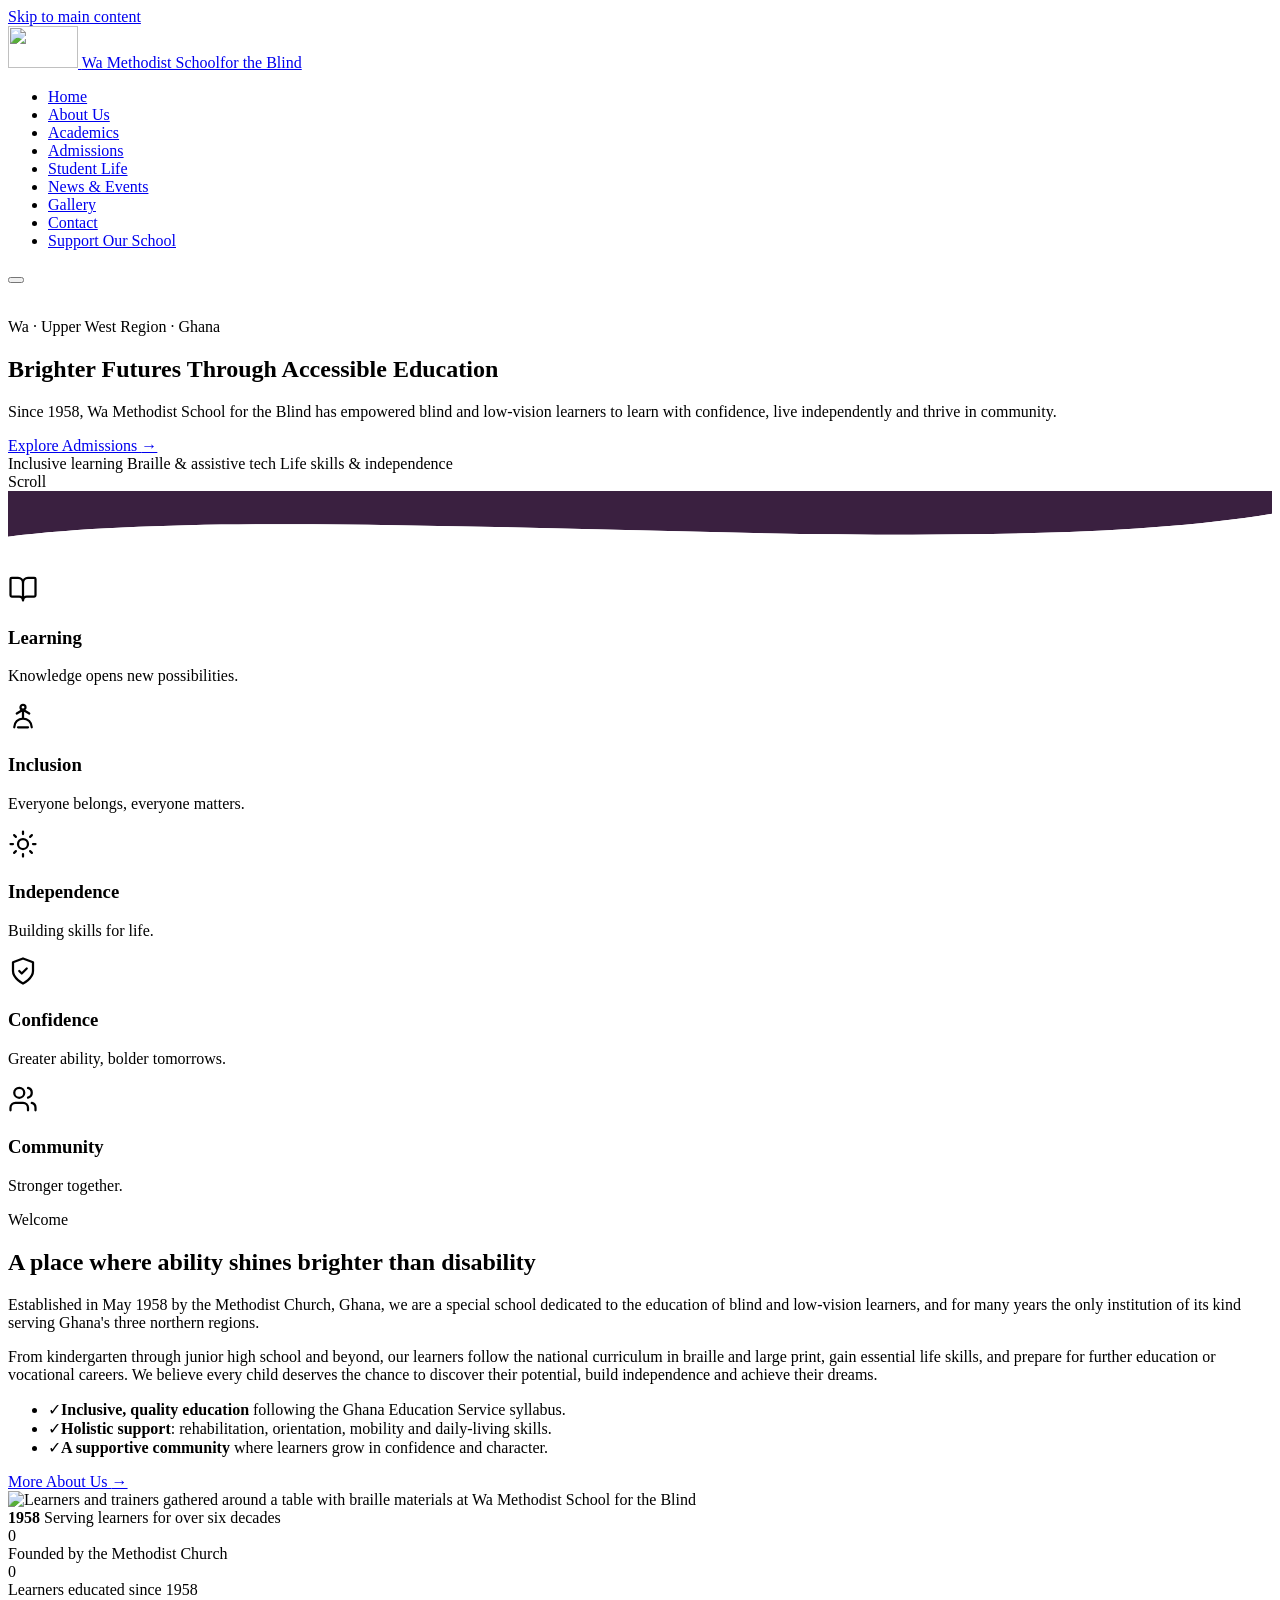
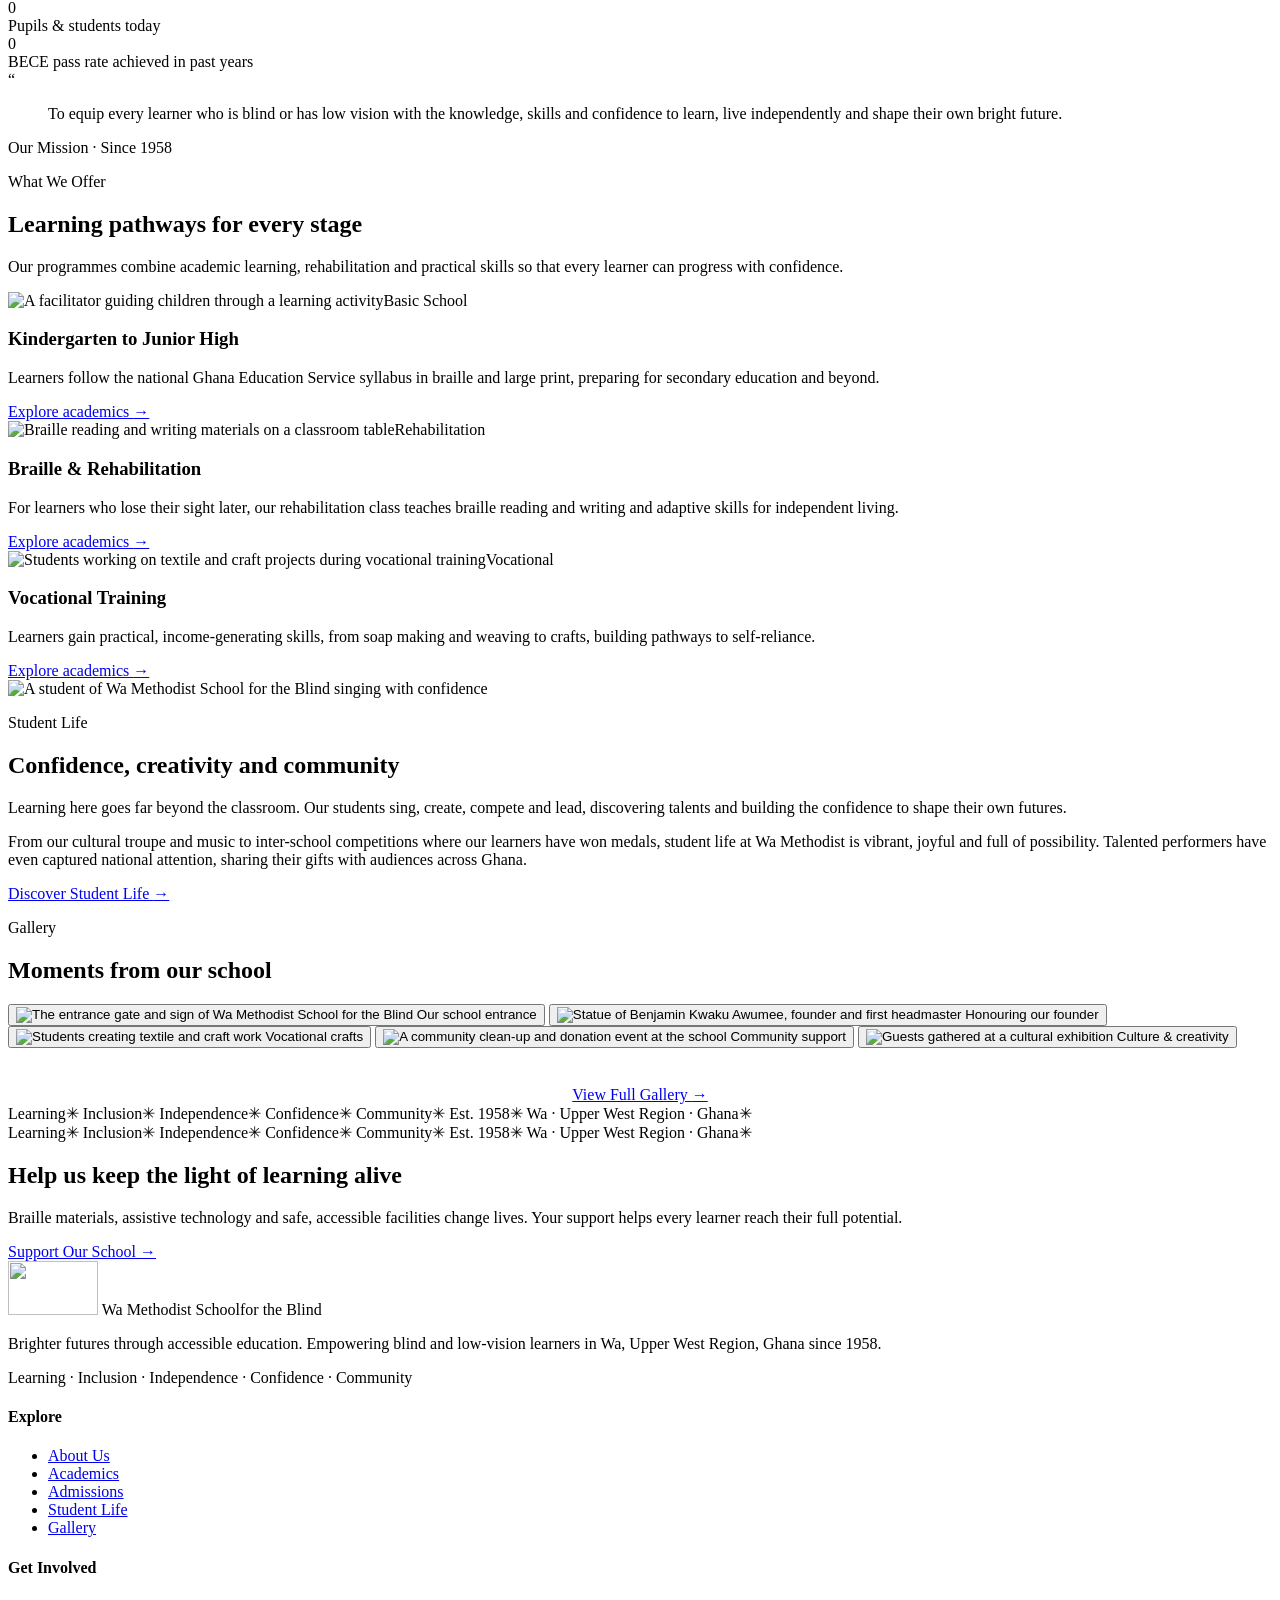
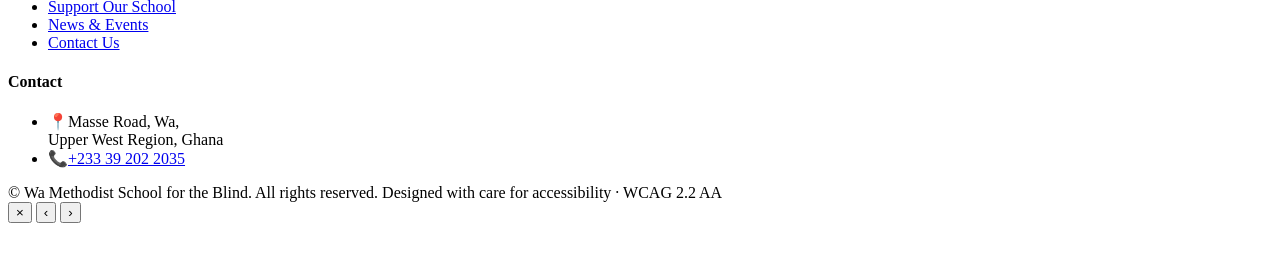
==== index.html @ cfde5143 "Add files via upload" ====
<!DOCTYPE html>
<html lang="en">
<head>
  <meta charset="UTF-8" />
  <meta name="viewport" content="width=device-width, initial-scale=1.0" />
  <title>Wa Methodist School for the Blind | Brighter Futures Through Accessible Education</title>
  <meta name="description" content="Wa Methodist School for the Blind, in Wa, Upper West Region, Ghana, has empowered blind and low-vision learners since 1958 through inclusive education, braille, life skills and vocational training." />
  <meta name="keywords" content="Wa Methodist School for the Blind, school for the blind Ghana, visually impaired education, Upper West Region, braille, inclusive education" />
  <link rel="canonical" href="https://www.wamethodistblind.example/" />
  <meta property="og:type" content="website" />
  <meta property="og:title" content="Wa Methodist School for the Blind" />
  <meta property="og:description" content="Brighter Futures Through Accessible Education: serving blind and low-vision learners in Ghana since 1958." />
  <meta property="og:image" content="assets/images/school-gate.jpg" />
  <link rel="icon" href="assets/favicon.png" type="image/png" />
  <link rel="preconnect" href="https://fonts.googleapis.com" />
  <link rel="preconnect" href="https://fonts.gstatic.com" crossorigin />
  <link href="https://fonts.googleapis.com/css2?family=Montserrat:wght@600;700;800&family=Source+Sans+3:wght@400;600;700&display=swap" rel="stylesheet" />
  <link rel="stylesheet" href="css/styles.css" />
  <script type="application/ld+json">
  {
    "@context":"https://schema.org",
    "@type":"School",
    "name":"Wa Methodist School for the Blind",
    "alternateName":"Wa Methodist School for the Visually Impaired",
    "foundingDate":"1958",
    "description":"A special school in Wa, Upper West Region, Ghana providing inclusive education, braille literacy, rehabilitation and vocational training for blind and low-vision learners.",
    "address":{"@type":"PostalAddress","streetAddress":"Masse Road","addressLocality":"Wa","addressRegion":"Upper West Region","addressCountry":"GH"},
    "telephone":"+233 39 202 2035"
  }
  </script>
</head>
<body>
  <a class="skip-link" href="#main">Skip to main content</a>

  <!-- ============ MENU (kept as-is) ============ -->
  <header class="site-header">
    <div class="container nav">
      <a class="brand" href="index.html" aria-label="Wa Methodist School for the Blind, home">
        <img src="assets/logo.png" alt="" width="70" height="42" />
        <span class="brand-name">Wa Methodist School<span>for the Blind</span></span>
      </a>
      <nav class="nav-menu" id="navMenu" aria-label="Primary">
        <ul class="nav-links">
          <li><a href="index.html">Home</a></li>
          <li><a href="about.html">About Us</a></li>
          <li><a href="academics.html">Academics</a></li>
          <li><a href="admissions.html">Admissions</a></li>
          <li><a href="student-life.html">Student Life</a></li>
          <li><a href="news.html">News &amp; Events</a></li>
          <li><a href="gallery.html">Gallery</a></li>
          <li><a href="contact.html">Contact</a></li>
          <li class="nav-cta"><a class="btn btn--primary" href="support.html">Support Our School</a></li>
        </ul>
      </nav>
      <button class="nav-toggle" aria-expanded="false" aria-controls="navMenu" aria-label="Toggle navigation menu">
        <span class="bar"></span><span class="bar"></span><span class="bar"></span>
      </button>
    </div>
  </header>

  <main id="main">
    <!-- ============ HERO ============ -->
    <section class="hero">
      <div class="hero-media" aria-hidden="true">
        <img src="assets/images/school-gate.jpg" alt="" />
      </div>
      <div class="deco" aria-hidden="true">
        <span class="blob blob--glow blob--float-slow" style="width:540px;height:540px;top:-130px;right:-90px"></span>
        <span class="blob blob--peach blob--drift" style="width:340px;height:340px;bottom:-60px;left:8%"></span>
        <span class="ring" style="width:300px;height:300px;top:20%;right:12%"></span>
        <span class="ring" style="width:150px;height:150px;bottom:22%;left:44%"></span>
      </div>
      <div class="container hero-inner">
        <p class="eyebrow hero-tag">Wa · Upper West Region · Ghana</p>
        <h1>Brighter Futures Through <span class="accent">Accessible Education</span></h1>
        <p class="lead">Since 1958, Wa Methodist School for the Blind has empowered blind and low-vision learners to learn with confidence, live independently and thrive in community.</p>
        <div class="hero-actions">
          <a class="btn btn--accent btn--lg" href="admissions.html">Explore Admissions <span class="arrow" aria-hidden="true">→</span></a>
          <a class="btn btn--ghost btn--lg" href="support.html" style="color:#fff;border-color:rgba(255,255,255,.7)">Support Our School</a>
        </div>
        <div class="hero-badges">
          <span class="hero-badge"><span class="dot" aria-hidden="true"></span> Inclusive learning</span>
          <span class="hero-badge"><span class="dot" aria-hidden="true"></span> Braille &amp; assistive tech</span>
          <span class="hero-badge"><span class="dot" aria-hidden="true"></span> Life skills &amp; independence</span>
        </div>
      </div>
      <div class="hero-scroll" aria-hidden="true"><span>Scroll</span><span class="line"></span></div>
    </section>

    <!-- Signature wave: dark hero into light content -->
    <div class="wave" aria-hidden="true">
      <svg viewBox="0 0 1440 90" preserveAspectRatio="none">
        <path d="M0,0 L1440,0 L1440,26 C1080,86 360,8 0,52 Z" fill="#3A2040"></path>
        <path d="M0,52 C360,8 1080,86 1440,26 L1440,90 L0,90 Z" fill="#FFFFFF"></path>
      </svg>
    </div>

    <!-- ============ VALUES ============ -->
    <section class="values section--tight" aria-label="Our values">
      <div class="container">
        <div class="values-grid">
          <div class="value reveal">
            <div class="ico" aria-hidden="true"><svg width="30" height="30" viewBox="0 0 24 24" fill="none" stroke="currentColor" stroke-width="1.8" stroke-linecap="round" stroke-linejoin="round"><path d="M12 7v14"/><path d="M3 18a1 1 0 0 1-1-1V4a1 1 0 0 1 1-1h5a4 4 0 0 1 4 4 4 4 0 0 1 4-4h5a1 1 0 0 1 1 1v13a1 1 0 0 1-1 1h-6a3 3 0 0 0-3 3 3 3 0 0 0-3-3z"/></svg></div>
            <h3>Learning</h3>
            <p>Knowledge opens new possibilities.</p>
          </div>
          <div class="value reveal" data-delay="1">
            <div class="ico alt" aria-hidden="true"><svg width="30" height="30" viewBox="0 0 24 24" fill="none" stroke="currentColor" stroke-width="1.8" stroke-linecap="round" stroke-linejoin="round"><circle cx="12" cy="5" r="2"/><path d="M8 21h8"/><path d="M12 7v6"/><path d="M7 10l5-3 5 3"/><path d="M5 21a7 7 0 0 1 14 0"/></svg></div>
            <h3>Inclusion</h3>
            <p>Everyone belongs, everyone matters.</p>
          </div>
          <div class="value reveal" data-delay="2">
            <div class="ico" aria-hidden="true"><svg width="30" height="30" viewBox="0 0 24 24" fill="none" stroke="currentColor" stroke-width="1.8" stroke-linecap="round" stroke-linejoin="round"><circle cx="12" cy="12" r="4"/><path d="M12 2v2M12 20v2M4.9 4.9l1.4 1.4M17.7 17.7l1.4 1.4M2 12h2M20 12h2M4.9 19.1l1.4-1.4M17.7 6.3l1.4-1.4"/></svg></div>
            <h3>Independence</h3>
            <p>Building skills for life.</p>
          </div>
          <div class="value reveal" data-delay="3">
            <div class="ico alt" aria-hidden="true"><svg width="30" height="30" viewBox="0 0 24 24" fill="none" stroke="currentColor" stroke-width="1.8" stroke-linecap="round" stroke-linejoin="round"><path d="M12 22s8-4 8-10V5l-8-3-8 3v7c0 6 8 10 8 10z"/><path d="m9 12 2 2 4-4"/></svg></div>
            <h3>Confidence</h3>
            <p>Greater ability, bolder tomorrows.</p>
          </div>
          <div class="value reveal" data-delay="4">
            <div class="ico" aria-hidden="true"><svg width="30" height="30" viewBox="0 0 24 24" fill="none" stroke="currentColor" stroke-width="1.8" stroke-linecap="round" stroke-linejoin="round"><path d="M16 21v-2a4 4 0 0 0-4-4H6a4 4 0 0 0-4 4v2"/><circle cx="9" cy="7" r="4"/><path d="M22 21v-2a4 4 0 0 0-3-3.87"/><path d="M16 3.13a4 4 0 0 1 0 7.75"/></svg></div>
            <h3>Community</h3>
            <p>Stronger together.</p>
          </div>
        </div>
      </div>
    </section>

    <!-- ============ WELCOME / ABOUT PREVIEW ============ -->
    <section class="section">
      <div class="deco" aria-hidden="true">
        <span class="blob blob--peach blob--float" style="width:380px;height:380px;top:-40px;left:-120px"></span>
      </div>
      <div class="container split">
        <div class="reveal">
          <p class="eyebrow">Welcome</p>
          <h2>A place where ability shines brighter than disability</h2>
          <p class="lead">Established in May 1958 by the Methodist Church, Ghana, we are a special school dedicated to the education of blind and low-vision learners, and for many years the only institution of its kind serving Ghana's three northern regions.</p>
          <p>From kindergarten through junior high school and beyond, our learners follow the national curriculum in braille and large print, gain essential life skills, and prepare for further education or vocational careers. We believe every child deserves the chance to discover their potential, build independence and achieve their dreams.</p>
          <ul class="checklist">
            <li><span class="ck" aria-hidden="true">✓</span><span><strong>Inclusive, quality education</strong> following the Ghana Education Service syllabus.</span></li>
            <li><span class="ck" aria-hidden="true">✓</span><span><strong>Holistic support</strong>: rehabilitation, orientation, mobility and daily-living skills.</span></li>
            <li><span class="ck" aria-hidden="true">✓</span><span><strong>A supportive community</strong> where learners grow in confidence and character.</span></li>
          </ul>
          <a class="btn btn--primary" href="about.html" style="margin-top:1.5rem">More About Us <span class="arrow" aria-hidden="true">→</span></a>
        </div>
        <div class="split-media reveal" data-delay="2">
          <img class="arch" src="assets/images/classroom-braille.jpg" alt="Learners and trainers gathered around a table with braille materials at Wa Methodist School for the Blind" loading="lazy" />
          <div class="badge-float">
            <strong>1958</strong>
            <span>Serving learners for over six decades</span>
          </div>
        </div>
      </div>
    </section>

    <!-- ============ STATS ============ -->
    <section class="stats section--tight" aria-label="Our impact in numbers">
      <div class="container stats-grid">
        <div class="stat reveal"><div class="num"><span data-count="1958">0</span></div><div class="lbl">Founded by the Methodist Church</div></div>
        <div class="stat reveal" data-delay="1"><div class="num"><span data-count="5000" data-suffix="+">0</span></div><div class="lbl">Learners educated since 1958</div></div>
        <div class="stat reveal" data-delay="2"><div class="num"><span data-count="250" data-suffix="+">0</span></div><div class="lbl">Pupils &amp; students today</div></div>
        <div class="stat reveal" data-delay="3"><div class="num"><span data-count="100" data-suffix="%">0</span></div><div class="lbl">BECE pass rate achieved in past years</div></div>
      </div>
    </section>

    <!-- ============ MISSION / PULL-QUOTE ============ -->
    <section class="quote-band section--tight">
      <div class="deco" aria-hidden="true">
        <span class="blob blob--peach blob--float-slow" style="width:320px;height:320px;top:-70px;left:-90px"></span>
        <span class="blob blob--berry" style="width:300px;height:300px;bottom:-90px;right:-70px"></span>
      </div>
      <div class="container quote-inner reveal">
        <span class="qmark" aria-hidden="true">&ldquo;</span>
        <blockquote>To equip every learner who is blind or has low vision with the knowledge, skills and confidence to learn, live <span class="hl">independently</span> and shape their own bright future.</blockquote>
        <p class="qattr">Our Mission · Since 1958</p>
      </div>
    </section>

    <!-- ============ PROGRAMS ============ -->
    <section class="section">
      <div class="container">
        <div class="section-head center reveal">
          <p class="eyebrow">What We Offer</p>
          <h2>Learning pathways for every stage</h2>
          <p class="lead">Our programmes combine academic learning, rehabilitation and practical skills so that every learner can progress with confidence.</p>
        </div>
        <div class="grid grid-3">
          <article class="card reveal">
            <div class="card-media"><img src="assets/images/learning-activity.jpg" alt="A facilitator guiding children through a learning activity" loading="lazy" /><span class="tag">Basic School</span></div>
            <div class="card-body">
              <h3>Kindergarten to Junior High</h3>
              <p>Learners follow the national Ghana Education Service syllabus in braille and large print, preparing for secondary education and beyond.</p>
              <a class="card-link" href="academics.html">Explore academics <span class="arrow" aria-hidden="true">→</span></a>
            </div>
          </article>
          <article class="card reveal" data-delay="1">
            <div class="card-media"><img src="assets/images/classroom-braille.jpg" alt="Braille reading and writing materials on a classroom table" loading="lazy" /><span class="tag">Rehabilitation</span></div>
            <div class="card-body">
              <h3>Braille &amp; Rehabilitation</h3>
              <p>For learners who lose their sight later, our rehabilitation class teaches braille reading and writing and adaptive skills for independent living.</p>
              <a class="card-link" href="academics.html">Explore academics <span class="arrow" aria-hidden="true">→</span></a>
            </div>
          </article>
          <article class="card reveal" data-delay="2">
            <div class="card-media"><img src="assets/images/vocational-crafts.jpg" alt="Students working on textile and craft projects during vocational training" loading="lazy" /><span class="tag">Vocational</span></div>
            <div class="card-body">
              <h3>Vocational Training</h3>
              <p>Learners gain practical, income-generating skills, from soap making and weaving to crafts, building pathways to self-reliance.</p>
              <a class="card-link" href="academics.html">Explore academics <span class="arrow" aria-hidden="true">→</span></a>
            </div>
          </article>
        </div>
      </div>
    </section>

    <!-- ============ STUDENT LIFE PREVIEW ============ -->
    <section class="section" style="background:var(--white)">
      <div class="deco" aria-hidden="true">
        <span class="blob blob--berry blob--drift" style="width:360px;height:360px;top:12%;right:-120px"></span>
      </div>
      <div class="container split reverse">
        <div class="split-media reveal">
          <img class="arch" src="assets/images/student-singing.jpg" alt="A student of Wa Methodist School for the Blind singing with confidence" loading="lazy" />
        </div>
        <div class="reveal" data-delay="2">
          <p class="eyebrow">Student Life</p>
          <h2>Confidence, creativity and community</h2>
          <p class="lead">Learning here goes far beyond the classroom. Our students sing, create, compete and lead, discovering talents and building the confidence to shape their own futures.</p>
          <p>From our cultural troupe and music to inter-school competitions where our learners have won medals, student life at Wa Methodist is vibrant, joyful and full of possibility. Talented performers have even captured national attention, sharing their gifts with audiences across Ghana.</p>
          <a class="btn btn--primary" href="student-life.html" style="margin-top:1.2rem">Discover Student Life <span class="arrow" aria-hidden="true">→</span></a>
        </div>
      </div>
    </section>

    <!-- ============ GALLERY PREVIEW ============ -->
    <section class="section">
      <div class="container">
        <div class="section-head reveal">
          <p class="eyebrow">Gallery</p>
          <h2>Moments from our school</h2>
        </div>
        <div class="gallery-grid">
          <button class="gallery-item wide reveal" data-caption="The entrance to Wa Methodist School for the Blind, Wa.">
            <img src="assets/images/school-gate.jpg" alt="The entrance gate and sign of Wa Methodist School for the Blind" loading="lazy" />
            <span class="cap">Our school entrance</span>
          </button>
          <button class="gallery-item reveal" data-delay="1" data-caption="A memorial statue honouring our founder, Benjamin Kwaku Awumee.">
            <img src="assets/images/founder-statue.jpg" alt="Statue of Benjamin Kwaku Awumee, founder and first headmaster" loading="lazy" />
            <span class="cap">Honouring our founder</span>
          </button>
          <button class="gallery-item reveal" data-delay="2" data-caption="Vocational training in textiles and crafts with our partners.">
            <img src="assets/images/vocational-crafts.jpg" alt="Students creating textile and craft work" loading="lazy" />
            <span class="cap">Vocational crafts</span>
          </button>
          <button class="gallery-item reveal" data-delay="1" data-caption="Partners and friends supporting the school community.">
            <img src="assets/images/community-support.jpg" alt="A community clean-up and donation event at the school" loading="lazy" />
            <span class="cap">Community support</span>
          </button>
          <button class="gallery-item reveal" data-delay="2" data-caption="A cultural gathering and exhibition at our partner centre.">
            <img src="assets/images/cultural-event.jpg" alt="Guests gathered at a cultural exhibition" loading="lazy" />
            <span class="cap">Culture &amp; creativity</span>
          </button>
        </div>
        <div style="text-align:center;margin-top:2.4rem" class="reveal">
          <a class="btn btn--ghost" href="gallery.html">View Full Gallery <span class="arrow" aria-hidden="true">→</span></a>
        </div>
      </div>
    </section>

    <!-- ============ VALUES MARQUEE ============ -->
    <div class="marquee" aria-hidden="true">
      <div class="marquee-track">
        <div class="marquee-group">
          <span>Learning</span><span class="sep">✳</span>
          <span>Inclusion</span><span class="sep">✳</span>
          <span>Independence</span><span class="sep">✳</span>
          <span>Confidence</span><span class="sep">✳</span>
          <span>Community</span><span class="sep">✳</span>
          <span>Est. 1958</span><span class="sep">✳</span>
          <span>Wa · Upper West Region · Ghana</span><span class="sep">✳</span>
        </div>
        <div class="marquee-group">
          <span>Learning</span><span class="sep">✳</span>
          <span>Inclusion</span><span class="sep">✳</span>
          <span>Independence</span><span class="sep">✳</span>
          <span>Confidence</span><span class="sep">✳</span>
          <span>Community</span><span class="sep">✳</span>
          <span>Est. 1958</span><span class="sep">✳</span>
          <span>Wa · Upper West Region · Ghana</span><span class="sep">✳</span>
        </div>
      </div>
    </div>

    <!-- ============ CTA ============ -->
    <section class="section--tight">
      <div class="container">
        <div class="cta reveal">
          <h2>Help us keep the light of learning alive</h2>
          <p>Braille materials, assistive technology and safe, accessible facilities change lives. Your support helps every learner reach their full potential.</p>
          <a class="btn btn--accent btn--lg" href="support.html">Support Our School <span class="arrow" aria-hidden="true">→</span></a>
        </div>
      </div>
    </section>
  </main>

  <footer class="site-footer">
    <div class="container">
      <div class="footer-grid">
        <div>
          <div class="footer-brand">
            <img src="assets/logo.png" alt="" width="90" height="54" />
            <span class="bn">Wa Methodist School<span>for the Blind</span></span>
          </div>
          <p>Brighter futures through accessible education. Empowering blind and low-vision learners in Wa, Upper West Region, Ghana since 1958.</p>
          <p class="footer-values">Learning · Inclusion · Independence · Confidence · Community</p>
        </div>
        <div>
          <h4>Explore</h4>
          <ul class="footer-links">
            <li><a href="about.html">About Us</a></li>
            <li><a href="academics.html">Academics</a></li>
            <li><a href="admissions.html">Admissions</a></li>
            <li><a href="student-life.html">Student Life</a></li>
            <li><a href="gallery.html">Gallery</a></li>
          </ul>
        </div>
        <div>
          <h4>Get Involved</h4>
          <ul class="footer-links">
            <li><a href="support.html">Support Our School</a></li>
            <li><a href="news.html">News &amp; Events</a></li>
            <li><a href="contact.html">Contact Us</a></li>
          </ul>
        </div>
        <div>
          <h4>Contact</h4>
          <ul class="footer-links footer-contact">
            <li><span class="ci" aria-hidden="true">📍</span><span>Masse Road, Wa,<br />Upper West Region, Ghana</span></li>
            <li><span class="ci" aria-hidden="true">📞</span><span><a href="tel:+233392022035">+233 39 202 2035</a></span></li>
          </ul>
        </div>
      </div>
      <div class="footer-bottom">
        <span>© <span data-year></span> Wa Methodist School for the Blind. All rights reserved.</span>
        <span>Designed with care for accessibility · WCAG 2.2 AA</span>
      </div>
    </div>
  </footer>

  <div class="lightbox" role="dialog" aria-modal="true" aria-label="Image viewer">
    <button class="lb-close" aria-label="Close image viewer">×</button>
    <button class="lb-nav lb-prev" aria-label="Previous image">‹</button>
    <button class="lb-nav lb-next" aria-label="Next image">›</button>
    <div>
      <img src="" alt="" />
      <p class="lb-cap"></p>
    </div>
  </div>

  <script src="js/main.js" defer></script>
</body>
</html>
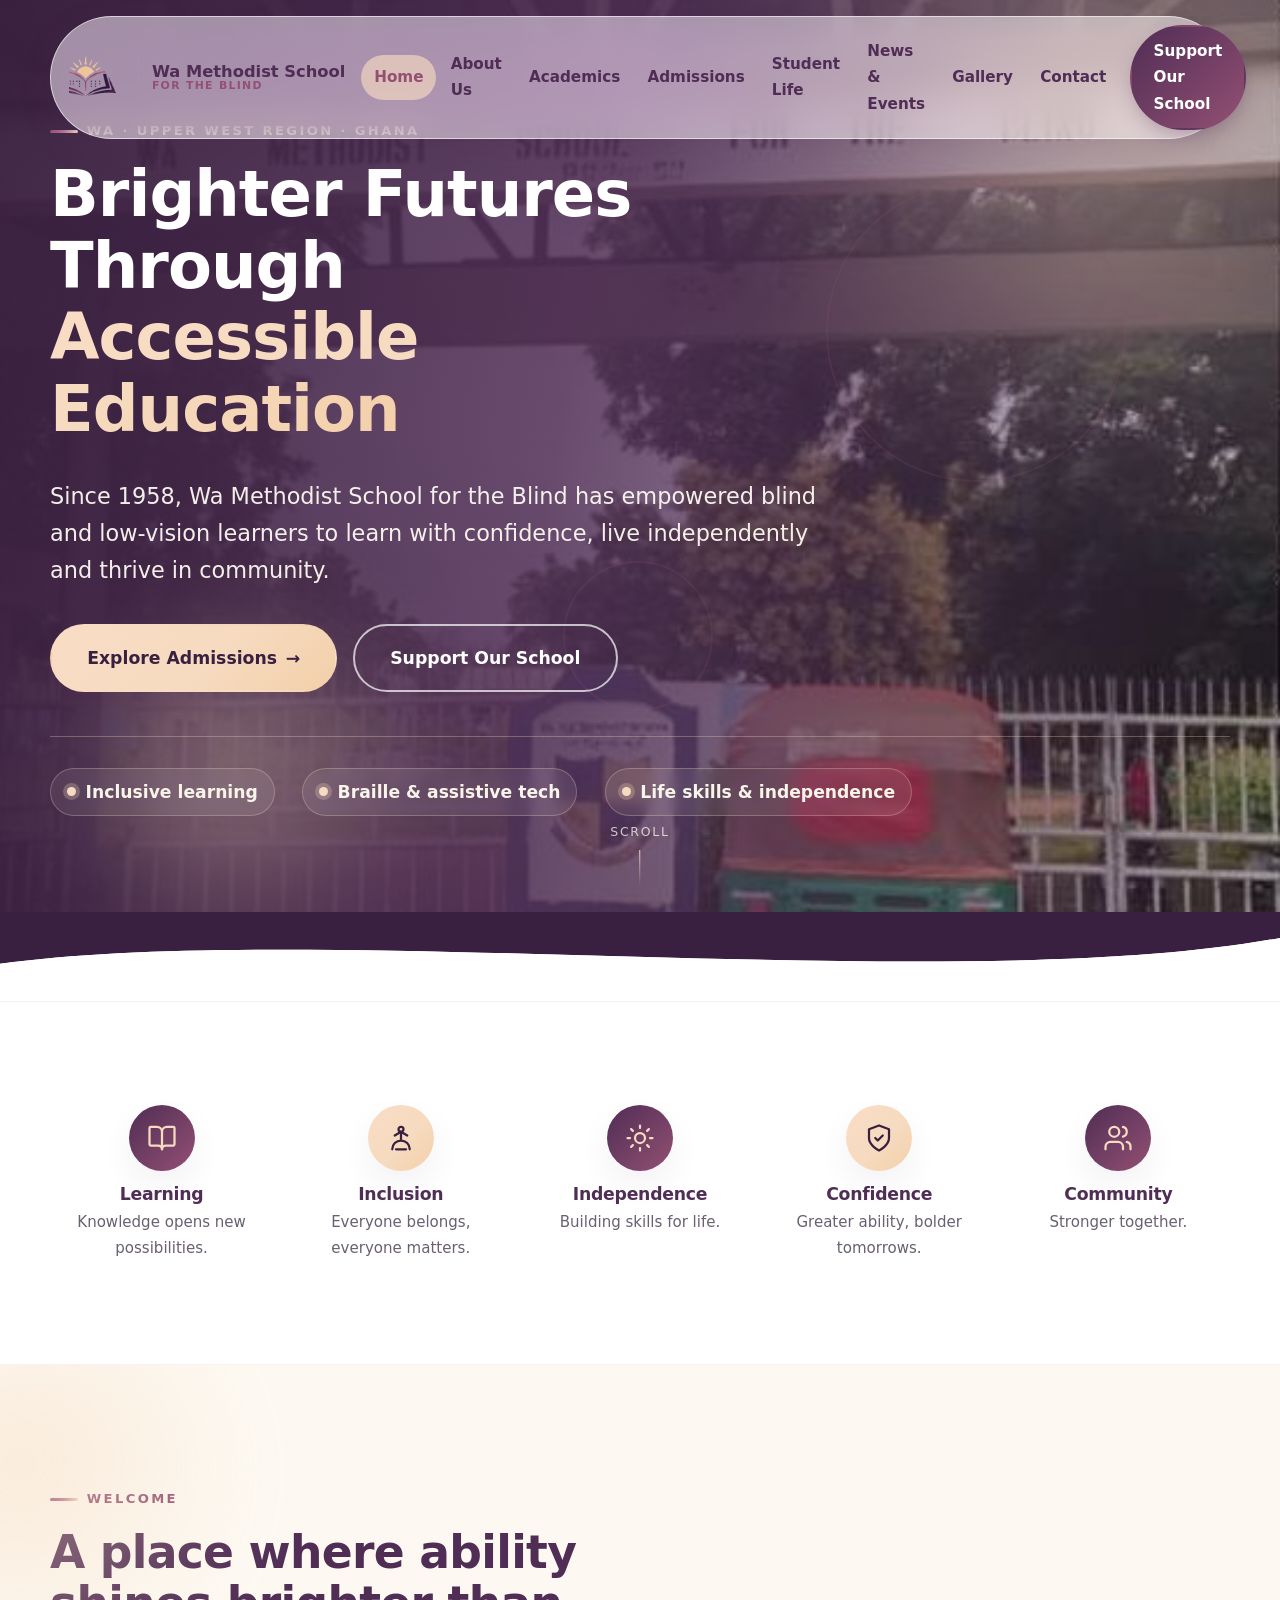
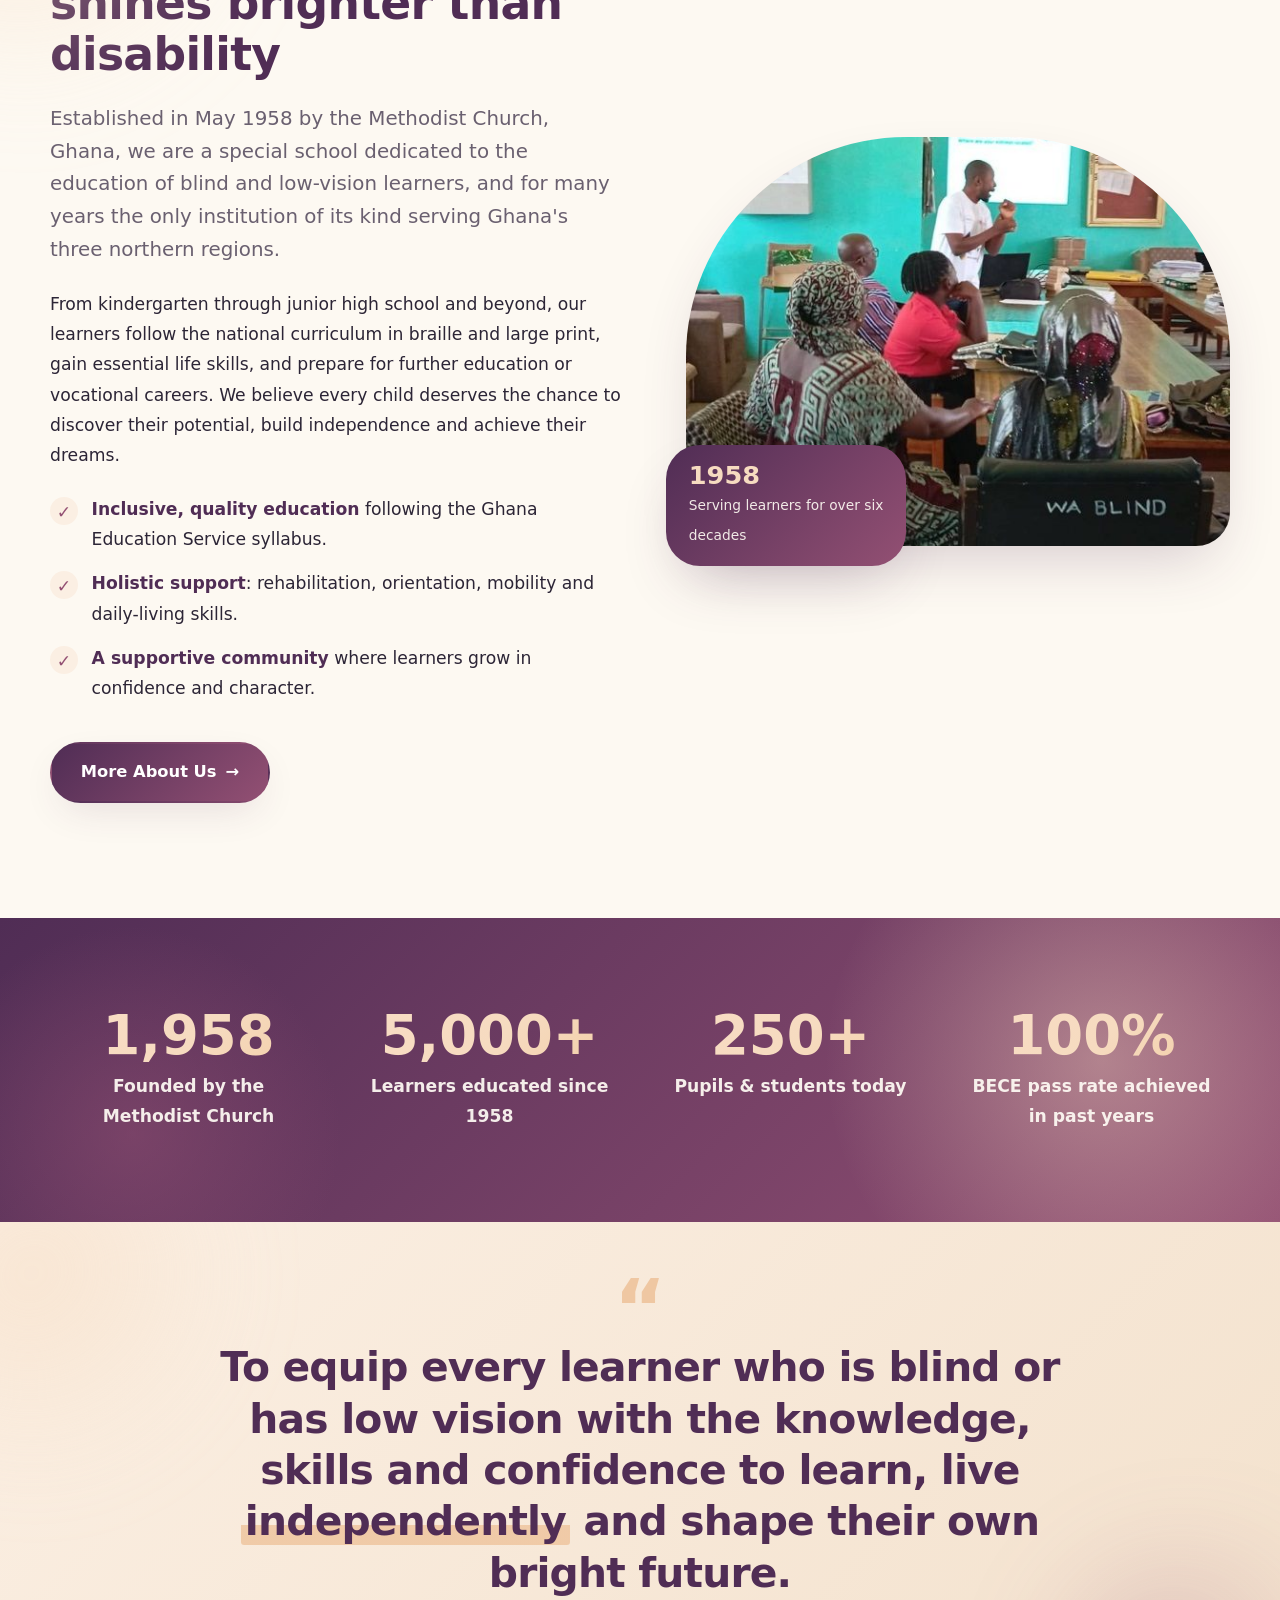
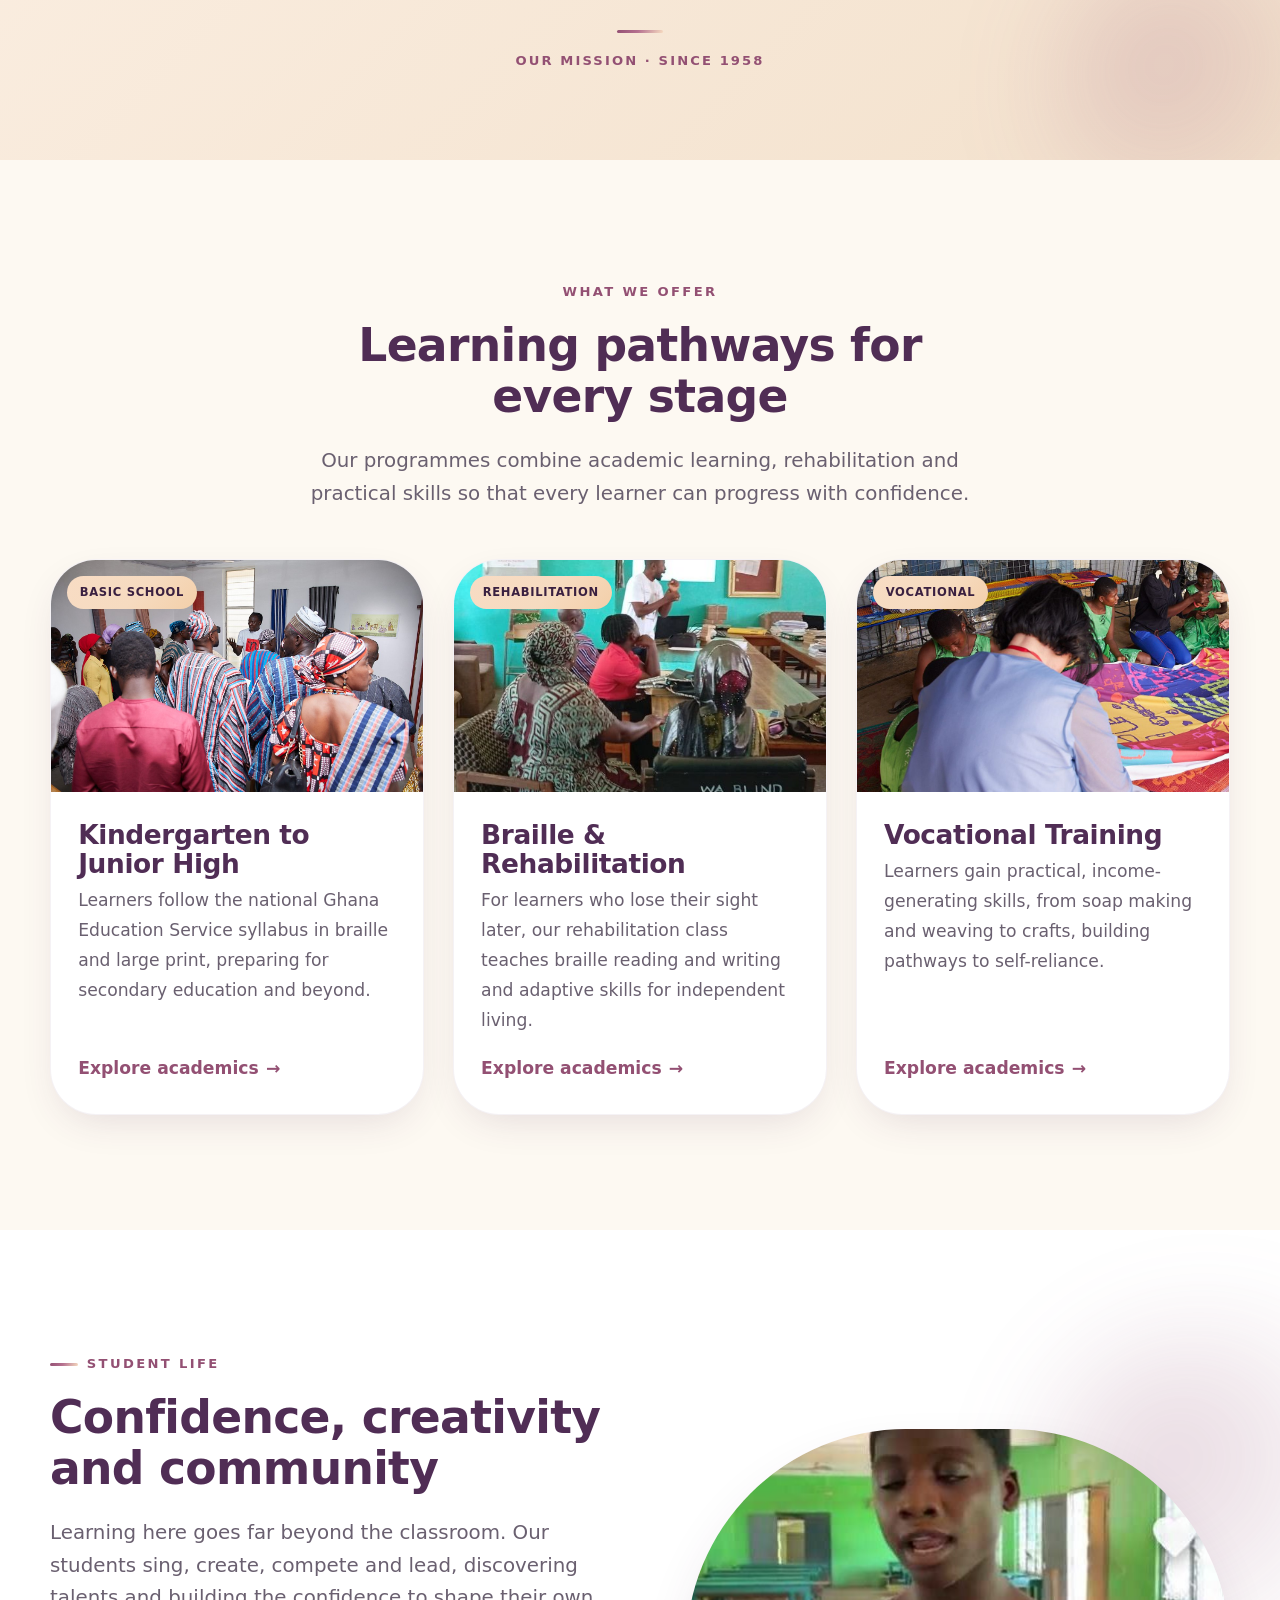
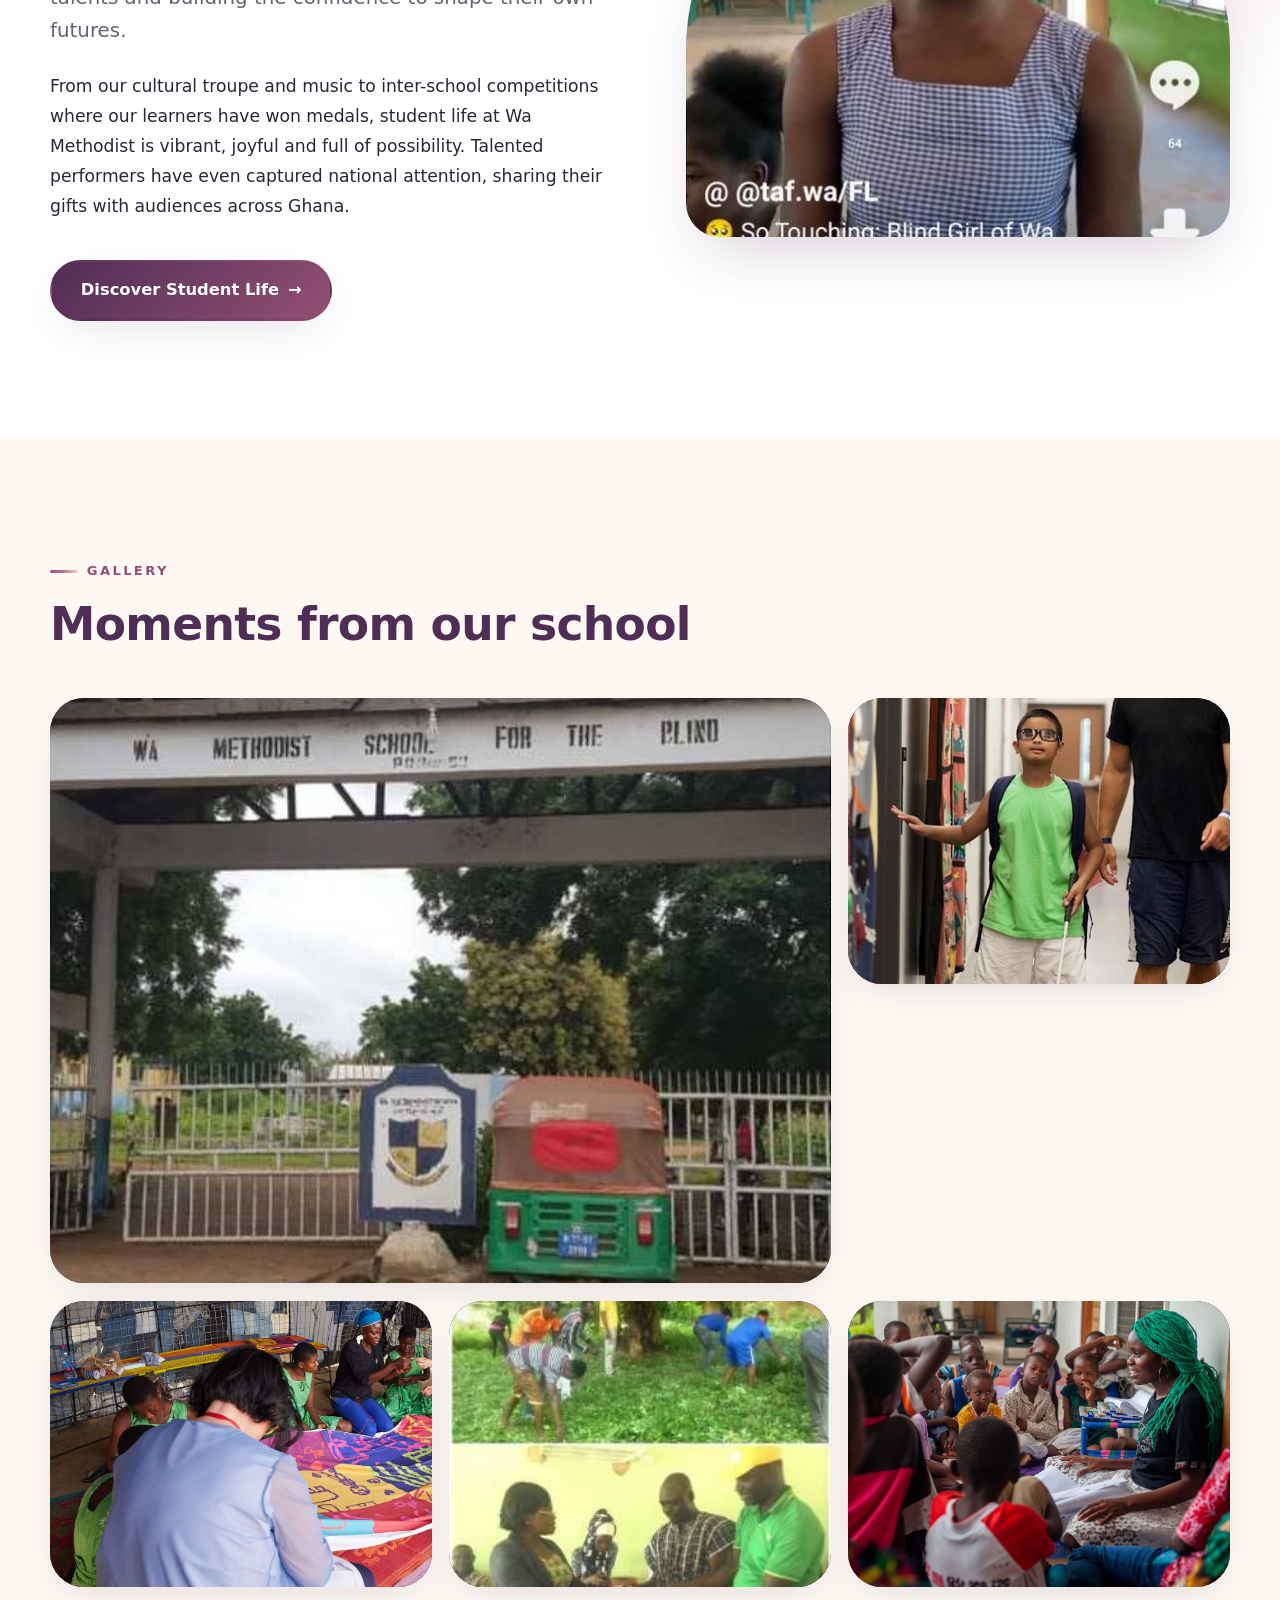
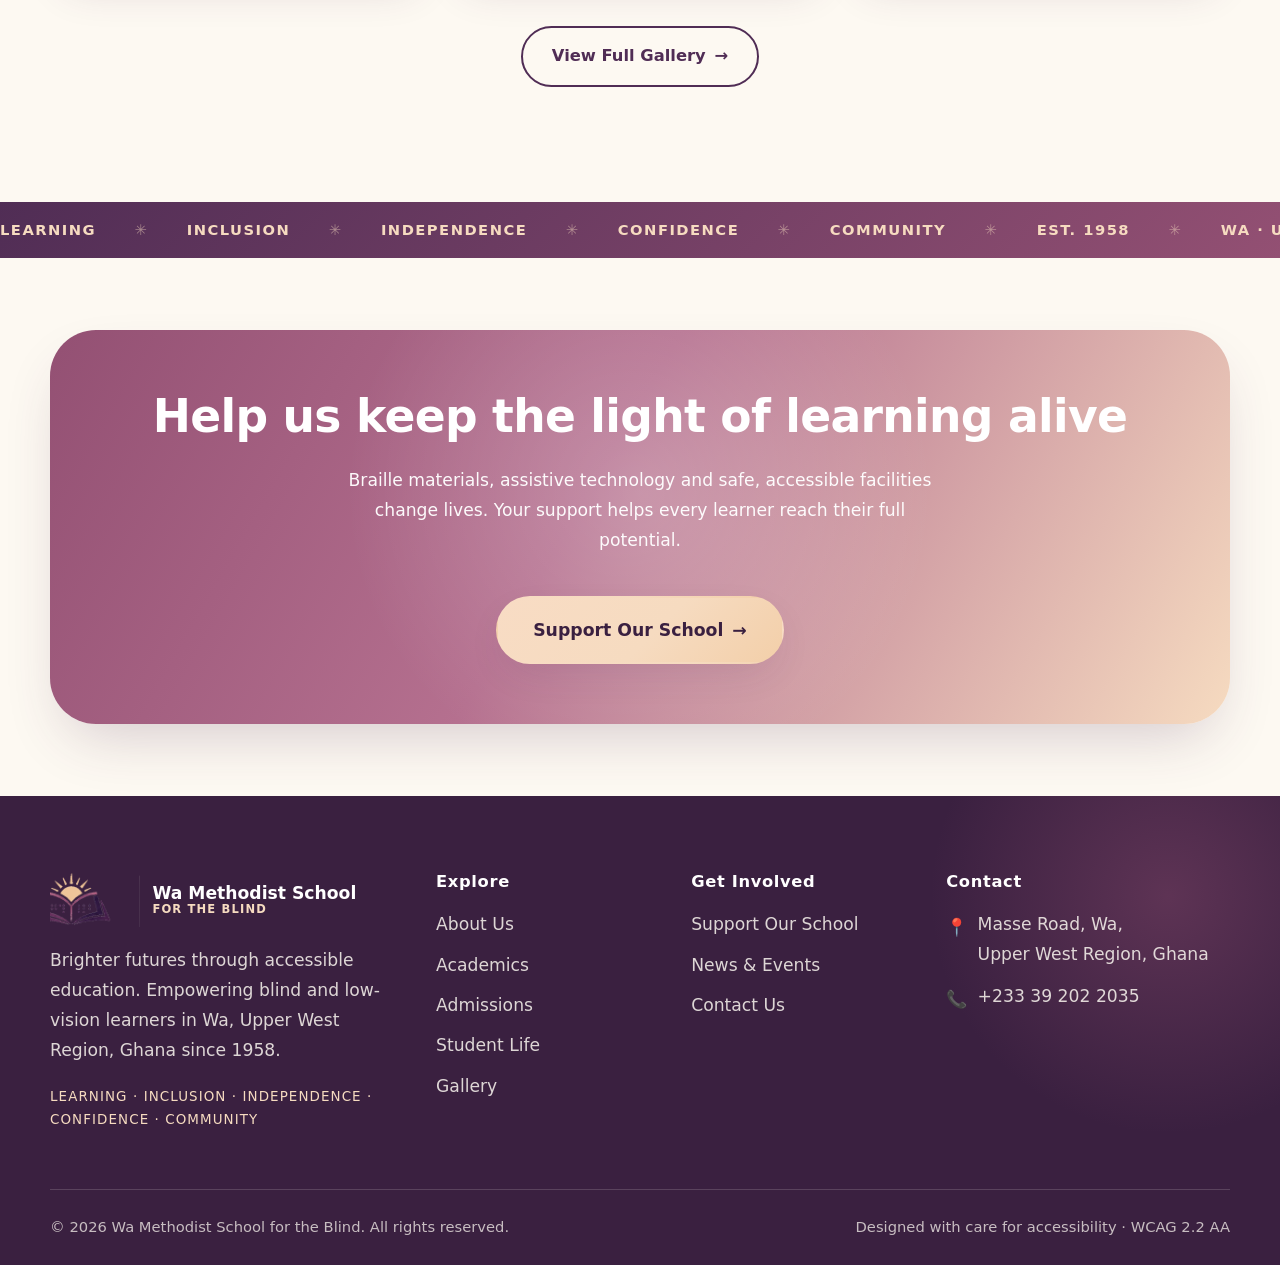
==== commit 6ef15f32: "Add files via upload" ====
--- a/index.html
+++ b/index.html
@@ -10,12 +10,12 @@
   <meta property="og:type" content="website" />
   <meta property="og:title" content="Wa Methodist School for the Blind" />
   <meta property="og:description" content="Brighter Futures Through Accessible Education: serving blind and low-vision learners in Ghana since 1958." />
-  <meta property="og:image" content="assets/images/school-gate.jpg" />
-  <link rel="icon" href="assets/favicon.png" type="image/png" />
+  <meta property="og:image" content="school-gate.jpg" />
+  <link rel="icon" href="favicon.png" type="image/png" />
   <link rel="preconnect" href="https://fonts.googleapis.com" />
   <link rel="preconnect" href="https://fonts.gstatic.com" crossorigin />
   <link href="https://fonts.googleapis.com/css2?family=Montserrat:wght@600;700;800&family=Source+Sans+3:wght@400;600;700&display=swap" rel="stylesheet" />
-  <link rel="stylesheet" href="css/styles.css" />
+  <link rel="stylesheet" href="styles.css" />
   <script type="application/ld+json">
   {
     "@context":"https://schema.org",
@@ -36,7 +36,7 @@
   <header class="site-header">
     <div class="container nav">
       <a class="brand" href="index.html" aria-label="Wa Methodist School for the Blind, home">
-        <img src="assets/logo.png" alt="" width="70" height="42" />
+        <img src="logo.png" alt="" width="70" height="42" />
         <span class="brand-name">Wa Methodist School<span>for the Blind</span></span>
       </a>
       <nav class="nav-menu" id="navMenu" aria-label="Primary">
@@ -62,7 +62,7 @@
     <!-- ============ HERO ============ -->
     <section class="hero">
       <div class="hero-media" aria-hidden="true">
-        <img src="assets/images/school-gate.jpg" alt="" />
+        <img src="school-gate.jpg" alt="" />
       </div>
       <div class="deco" aria-hidden="true">
         <span class="blob blob--glow blob--float-slow" style="width:540px;height:540px;top:-130px;right:-90px"></span>
@@ -147,7 +147,7 @@
           <a class="btn btn--primary" href="about.html" style="margin-top:1.5rem">More About Us <span class="arrow" aria-hidden="true">→</span></a>
         </div>
         <div class="split-media reveal" data-delay="2">
-          <img class="arch" src="assets/images/classroom-braille.jpg" alt="Learners and trainers gathered around a table with braille materials at Wa Methodist School for the Blind" loading="lazy" />
+          <img class="arch" src="classroom-braille.jpg" alt="Learners and trainers gathered around a table with braille materials at Wa Methodist School for the Blind" loading="lazy" />
           <div class="badge-float">
             <strong>1958</strong>
             <span>Serving learners for over six decades</span>
@@ -189,7 +189,7 @@
         </div>
         <div class="grid grid-3">
           <article class="card reveal">
-            <div class="card-media"><img src="assets/images/learning-activity.jpg" alt="A facilitator guiding children through a learning activity" loading="lazy" /><span class="tag">Basic School</span></div>
+            <div class="card-media"><img src="learning-activity.jpg" alt="A facilitator guiding children through a learning activity" loading="lazy" /><span class="tag">Basic School</span></div>
             <div class="card-body">
               <h3>Kindergarten to Junior High</h3>
               <p>Learners follow the national Ghana Education Service syllabus in braille and large print, preparing for secondary education and beyond.</p>
@@ -197,7 +197,7 @@
             </div>
           </article>
           <article class="card reveal" data-delay="1">
-            <div class="card-media"><img src="assets/images/classroom-braille.jpg" alt="Braille reading and writing materials on a classroom table" loading="lazy" /><span class="tag">Rehabilitation</span></div>
+            <div class="card-media"><img src="classroom-braille.jpg" alt="Braille reading and writing materials on a classroom table" loading="lazy" /><span class="tag">Rehabilitation</span></div>
             <div class="card-body">
               <h3>Braille &amp; Rehabilitation</h3>
               <p>For learners who lose their sight later, our rehabilitation class teaches braille reading and writing and adaptive skills for independent living.</p>
@@ -205,7 +205,7 @@
             </div>
           </article>
           <article class="card reveal" data-delay="2">
-            <div class="card-media"><img src="assets/images/vocational-crafts.jpg" alt="Students working on textile and craft projects during vocational training" loading="lazy" /><span class="tag">Vocational</span></div>
+            <div class="card-media"><img src="vocational-crafts.jpg" alt="Students working on textile and craft projects during vocational training" loading="lazy" /><span class="tag">Vocational</span></div>
             <div class="card-body">
               <h3>Vocational Training</h3>
               <p>Learners gain practical, income-generating skills, from soap making and weaving to crafts, building pathways to self-reliance.</p>
@@ -223,7 +223,7 @@
       </div>
       <div class="container split reverse">
         <div class="split-media reveal">
-          <img class="arch" src="assets/images/student-singing.jpg" alt="A student of Wa Methodist School for the Blind singing with confidence" loading="lazy" />
+          <img class="arch" src="student-singing.jpg" alt="A student of Wa Methodist School for the Blind singing with confidence" loading="lazy" />
         </div>
         <div class="reveal" data-delay="2">
           <p class="eyebrow">Student Life</p>
@@ -244,23 +244,23 @@
         </div>
         <div class="gallery-grid">
           <button class="gallery-item wide reveal" data-caption="The entrance to Wa Methodist School for the Blind, Wa.">
-            <img src="assets/images/school-gate.jpg" alt="The entrance gate and sign of Wa Methodist School for the Blind" loading="lazy" />
+            <img src="school-gate.jpg" alt="The entrance gate and sign of Wa Methodist School for the Blind" loading="lazy" />
             <span class="cap">Our school entrance</span>
           </button>
           <button class="gallery-item reveal" data-delay="1" data-caption="A memorial statue honouring our founder, Benjamin Kwaku Awumee.">
-            <img src="assets/images/founder-statue.jpg" alt="Statue of Benjamin Kwaku Awumee, founder and first headmaster" loading="lazy" />
+            <img src="founder-statue.jpg" alt="Statue of Benjamin Kwaku Awumee, founder and first headmaster" loading="lazy" />
             <span class="cap">Honouring our founder</span>
           </button>
           <button class="gallery-item reveal" data-delay="2" data-caption="Vocational training in textiles and crafts with our partners.">
-            <img src="assets/images/vocational-crafts.jpg" alt="Students creating textile and craft work" loading="lazy" />
+            <img src="vocational-crafts.jpg" alt="Students creating textile and craft work" loading="lazy" />
             <span class="cap">Vocational crafts</span>
           </button>
           <button class="gallery-item reveal" data-delay="1" data-caption="Partners and friends supporting the school community.">
-            <img src="assets/images/community-support.jpg" alt="A community clean-up and donation event at the school" loading="lazy" />
+            <img src="community-support.jpg" alt="A community clean-up and donation event at the school" loading="lazy" />
             <span class="cap">Community support</span>
           </button>
           <button class="gallery-item reveal" data-delay="2" data-caption="A cultural gathering and exhibition at our partner centre.">
-            <img src="assets/images/cultural-event.jpg" alt="Guests gathered at a cultural exhibition" loading="lazy" />
+            <img src="cultural-event.jpg" alt="Guests gathered at a cultural exhibition" loading="lazy" />
             <span class="cap">Culture &amp; creativity</span>
           </button>
         </div>
@@ -311,7 +311,7 @@
       <div class="footer-grid">
         <div>
           <div class="footer-brand">
-            <img src="assets/logo.png" alt="" width="90" height="54" />
+            <img src="logo.png" alt="" width="90" height="54" />
             <span class="bn">Wa Methodist School<span>for the Blind</span></span>
           </div>
           <p>Brighter futures through accessible education. Empowering blind and low-vision learners in Wa, Upper West Region, Ghana since 1958.</p>
@@ -360,6 +360,6 @@
     </div>
   </div>
 
-  <script src="js/main.js" defer></script>
+  <script src="main.js" defer></script>
 </body>
 </html>
--- a/styles.css
+++ b/styles.css
@@ -0,0 +1,466 @@
+/* ============================================================
+   Wa Methodist School for the Blind — Warm & Organic Luxury
+   Palette: Deep Plum #502D55 · Muted Berry #935073 ·
+            Warm Peach #F6DBC0 · Soft Ivory #F8F4E9
+   Type: Montserrat (headings) · Source Sans 3 (body)
+   Accessibility target: WCAG 2.2 AA
+   ============================================================ */
+
+:root{
+  --plum:#502D55;
+  --plum-900:#3A2040;
+  --plum-700:#43264a;
+  --berry:#935073;
+  --berry-600:#7c4462;
+  --peach:#F6DBC0;
+  --peach-soft:#FBEFE3;
+  --peach-deep:#EFC7A2;
+  --ivory:#F8F4E9;
+  --ivory-warm:#FDF9F2;
+  --white:#FFFFFF;
+  --ink:#2C2536;
+  --muted:#6a6070;
+
+  --grad-warm:linear-gradient(135deg,#F8DCC4 0%,var(--peach) 55%,#F3CFA9 100%);
+  --grad-brand:linear-gradient(135deg,var(--plum) 0%,var(--berry) 100%);
+  --grad-sunset:linear-gradient(120deg,var(--berry) 0%,#B5708F 45%,var(--peach) 100%);
+  --grad-peachglow:radial-gradient(120% 120% at 100% 0%,rgba(246,219,192,.55) 0%,transparent 55%);
+
+  --shadow-soft:0 14px 40px -12px rgba(80,45,85,.16);
+  --shadow-warm:0 26px 60px -18px rgba(80,45,85,.24);
+  --shadow-lift:0 34px 70px -22px rgba(80,45,85,.30);
+
+  --radius:22px;
+  --radius-lg:34px;
+  --radius-xl:46px;
+  --radius-pill:999px;
+
+  --container:1180px;
+
+  --font-head:'Montserrat','Trebuchet MS',Verdana,system-ui,sans-serif;
+  --font-body:'Source Sans 3','Segoe UI',Tahoma,system-ui,sans-serif;
+
+  --t-fast:.2s ease;
+  --t:.4s cubic-bezier(.22,.61,.36,1);
+  --t-slow:.8s cubic-bezier(.22,.61,.36,1);
+}
+
+/* ---------- Reset / base ---------- */
+*,*::before,*::after{box-sizing:border-box}
+html{scroll-behavior:smooth;-webkit-text-size-adjust:100%;scroll-padding-top:6.5rem}
+body{
+  margin:0;
+  font-family:var(--font-body);
+  font-size:1.075rem;
+  line-height:1.75;
+  color:var(--ink);
+  background:var(--ivory-warm);
+  -webkit-font-smoothing:antialiased;
+  text-rendering:optimizeLegibility;
+  overflow-x:hidden;
+}
+img{max-width:100%;height:auto;display:block}
+a{color:var(--plum);text-underline-offset:3px}
+a:hover{color:var(--berry)}
+h1,h2,h3,h4{font-family:var(--font-head);color:var(--plum);line-height:1.12;margin:0 0 .5em;font-weight:800;letter-spacing:-.015em}
+h1{font-size:clamp(2.3rem,5.4vw,4rem)}
+h2{font-size:clamp(1.85rem,3.8vw,2.85rem)}
+h3{font-size:clamp(1.28rem,2.3vw,1.65rem);font-weight:700}
+p{margin:0 0 1.15em}
+ul{margin:0 0 1.1em;padding-left:1.2em}
+:focus-visible{outline:3px solid var(--berry);outline-offset:3px;border-radius:8px}
+::selection{background:var(--peach);color:var(--plum-900)}
+
+/* ---------- Utilities ---------- */
+.container{width:min(100% - 2.5rem,var(--container));margin-inline:auto}
+.section{position:relative;padding:clamp(4rem,9vw,7.5rem) 0}
+.section--tight{padding:clamp(3rem,6vw,4.5rem) 0}
+.eyebrow{
+  display:inline-flex;align-items:center;gap:.55rem;
+  font-family:var(--font-head);font-weight:700;font-size:.82rem;
+  letter-spacing:.18em;text-transform:uppercase;color:var(--berry);
+  margin-bottom:1rem;
+}
+.eyebrow::before{content:"";width:28px;height:3px;border-radius:3px;background:var(--grad-sunset)}
+.section-head{max-width:680px;margin-bottom:3rem}
+.section-head.center{margin-inline:auto;text-align:center}
+.section-head.center .eyebrow::before{display:none}
+.lead{font-size:1.24rem;color:var(--muted);line-height:1.65}
+.on-dark{color:var(--ivory)}
+.on-dark h1,.on-dark h2,.on-dark h3,.on-dark h4{color:var(--white)}
+.on-dark .lead,.on-dark p{color:rgba(253,249,242,.92)}
+.on-dark .eyebrow{color:var(--peach)}
+.sr-only{position:absolute;width:1px;height:1px;padding:0;margin:-1px;overflow:hidden;clip:rect(0,0,0,0);white-space:nowrap;border:0}
+
+/* ---------- Organic decoration ---------- */
+.deco{position:absolute;inset:0;overflow:hidden;pointer-events:none;z-index:0}
+.blob{position:absolute;border-radius:50%;filter:blur(56px);opacity:.55}
+.blob--peach{background:radial-gradient(circle at 35% 35%,var(--peach),rgba(246,219,192,0) 70%)}
+.blob--berry{background:radial-gradient(circle at 35% 35%,rgba(147,80,115,.45),rgba(147,80,115,0) 70%)}
+.blob--glow{background:radial-gradient(circle at 50% 50%,rgba(246,219,192,.7),rgba(246,219,192,0) 68%)}
+.ring{position:absolute;border-radius:50%;border:2px solid rgba(147,80,115,.16)}
+.wave{display:block;width:100%;height:auto;line-height:0}
+.wave svg{display:block;width:100%;height:clamp(48px,7vw,110px)}
+
+/* Arch (organic window) image shape */
+.arch{border-radius:200px 200px var(--radius-lg) var(--radius-lg);overflow:hidden}
+.arch-soft{border-radius:180px 180px var(--radius-lg) var(--radius-lg)}
+
+/* ---------- Skip link ---------- */
+.skip-link{
+  position:absolute;left:1rem;top:-120px;z-index:4000;
+  background:var(--plum);color:#fff;padding:.8rem 1.3rem;border-radius:0 0 14px 14px;
+  font-weight:700;transition:top var(--t-fast);text-decoration:none;
+}
+.skip-link:focus{top:0;color:#fff}
+
+/* ---------- Buttons ---------- */
+.btn{
+  display:inline-flex;align-items:center;justify-content:center;gap:.55rem;
+  font-family:var(--font-head);font-weight:700;font-size:1.02rem;
+  padding:.9rem 1.8rem;border-radius:var(--radius-pill);border:2px solid transparent;
+  cursor:pointer;text-decoration:none;position:relative;
+  transition:transform var(--t-fast),box-shadow var(--t-fast),background var(--t-fast),color var(--t-fast);
+  will-change:transform;
+}
+.btn:hover{transform:translateY(-3px)}
+.btn:active{transform:translateY(-1px)}
+.btn--primary{background:var(--grad-brand);color:#fff;box-shadow:var(--shadow-soft)}
+.btn--primary:hover{color:#fff;box-shadow:var(--shadow-warm)}
+.btn--accent{background:var(--grad-warm);color:var(--plum-900);box-shadow:var(--shadow-soft)}
+.btn--accent:hover{color:var(--plum-900);box-shadow:var(--shadow-warm)}
+.btn--ghost{background:transparent;color:var(--plum);border-color:var(--plum)}
+.btn--ghost:hover{background:var(--plum);color:#fff}
+.on-dark .btn--ghost{color:#fff;border-color:rgba(255,255,255,.7)}
+.on-dark .btn--ghost:hover{background:#fff;color:var(--plum)}
+.btn--lg{padding:1.05rem 2.2rem;font-size:1.08rem}
+.btn .arrow{transition:transform var(--t-fast)}
+.btn:hover .arrow{transform:translateX(5px)}
+
+/* ---------- Header / floating dock ---------- */
+.site-header{
+  position:fixed;top:0;left:0;right:0;z-index:1300;
+  padding:1rem 1.1rem;background:transparent;border:0;
+  transition:padding var(--t);
+}
+.site-header.scrolled{padding:.55rem 1.1rem}
+.nav{
+  display:flex;align-items:center;justify-content:space-between;gap:1rem;
+  width:min(100%,var(--container));margin-inline:auto;
+  background:rgba(255,255,255,.5);
+  backdrop-filter:saturate(170%) blur(18px);
+  -webkit-backdrop-filter:saturate(170%) blur(18px);
+  border:1px solid rgba(255,255,255,.6);
+  border-radius:var(--radius-pill);
+  box-shadow:0 12px 40px -8px rgba(80,45,85,.20);
+  padding:.5rem .55rem .5rem 1.15rem;
+  transition:background var(--t),box-shadow var(--t),padding var(--t);
+}
+.site-header.scrolled .nav{background:rgba(255,255,255,.82);box-shadow:0 16px 48px -10px rgba(80,45,85,.26)}
+.brand{display:flex;align-items:center;gap:.8rem;text-decoration:none;flex:none}
+.brand img{height:42px;width:auto;transition:transform var(--t)}
+.brand:hover img{transform:scale(1.06) rotate(-2deg)}
+.brand-name{font-family:var(--font-head);font-weight:800;color:var(--plum);line-height:1.05;font-size:1.02rem}
+.brand-name span{display:block;font-weight:600;font-size:.68rem;letter-spacing:.12em;text-transform:uppercase;color:var(--berry)}
+
+.nav-links{display:flex;align-items:center;gap:.1rem;list-style:none;margin:0;padding:0}
+.nav-links a{
+  position:relative;display:block;padding:.6rem .8rem;border-radius:var(--radius-pill);
+  font-weight:600;font-size:.95rem;color:var(--plum);text-decoration:none;
+  transition:color var(--t-fast),background var(--t-fast);
+}
+.nav-links a:hover{color:var(--berry);background:rgba(246,219,192,.5)}
+.nav-links a[aria-current="page"]{color:var(--berry);background:rgba(246,219,192,.65)}
+.nav-cta{margin-left:.6rem}
+.nav-cta .btn{padding:.66rem 1.35rem;font-size:.95rem;background:var(--grad-brand);color:#fff;box-shadow:0 8px 22px -6px rgba(80,45,85,.4)}
+.nav-cta .btn:hover{color:#fff;box-shadow:0 12px 28px -6px rgba(80,45,85,.5)}
+.nav-toggle{
+  display:none;background:rgba(255,255,255,.5);border:2px solid var(--plum);border-radius:var(--radius-pill);
+  width:48px;height:48px;cursor:pointer;padding:0;position:relative;
+}
+.nav-toggle .bar{position:absolute;left:13px;right:13px;height:2.5px;background:var(--plum);border-radius:2px;transition:transform var(--t),opacity var(--t)}
+.nav-toggle .bar:nth-child(1){top:16px}
+.nav-toggle .bar:nth-child(2){top:22.75px}
+.nav-toggle .bar:nth-child(3){top:29.5px}
+.nav-toggle[aria-expanded="true"] .bar:nth-child(1){transform:translateY(6.75px) rotate(45deg)}
+.nav-toggle[aria-expanded="true"] .bar:nth-child(2){opacity:0}
+.nav-toggle[aria-expanded="true"] .bar:nth-child(3){transform:translateY(-6.75px) rotate(-45deg)}
+
+.nav-backdrop{position:fixed;inset:0;background:rgba(44,32,50,.45);backdrop-filter:blur(4px);-webkit-backdrop-filter:blur(4px);opacity:0;visibility:hidden;transition:opacity var(--t),visibility var(--t);z-index:1100}
+.nav-backdrop.open{opacity:1;visibility:visible}
+
+@media (max-width:1079px){
+  .nav-toggle{display:block}
+  .nav-menu{
+    position:fixed;top:0;right:0;height:100dvh;width:min(86vw,360px);
+    background:var(--ivory-warm);box-shadow:var(--shadow-lift);
+    transform:translateX(105%);transition:transform var(--t) ease;
+    z-index:1200;padding:5.6rem 1.6rem 2rem;overflow-y:auto;display:flex;flex-direction:column;
+    border-radius:var(--radius-xl) 0 0 var(--radius-xl);
+  }
+  .nav-menu.open{transform:translateX(0)}
+  .nav-links{flex-direction:column;align-items:stretch;gap:.35rem}
+  .nav-links a{padding:.95rem 1.1rem;font-size:1.14rem;font-weight:700;border-radius:var(--radius)}
+  .nav-links a[aria-current="page"]{background:var(--peach-soft)}
+  .nav-cta{margin:1.3rem 0 0}
+  .nav-cta .btn{width:100%;padding:.95rem 1.3rem;font-size:1.05rem}
+  .nav-menu .nav-links li{opacity:0;transform:translateX(22px);transition:opacity .45s ease,transform .45s ease}
+  .nav-menu.open .nav-links li{opacity:1;transform:none}
+  .nav-menu.open .nav-links li:nth-child(1){transition-delay:.05s}
+  .nav-menu.open .nav-links li:nth-child(2){transition-delay:.10s}
+  .nav-menu.open .nav-links li:nth-child(3){transition-delay:.15s}
+  .nav-menu.open .nav-links li:nth-child(4){transition-delay:.20s}
+  .nav-menu.open .nav-links li:nth-child(5){transition-delay:.25s}
+  .nav-menu.open .nav-links li:nth-child(6){transition-delay:.30s}
+  .nav-menu.open .nav-links li:nth-child(7){transition-delay:.35s}
+  .nav-menu.open .nav-links li:nth-child(8){transition-delay:.40s}
+  .nav-menu.open .nav-links li:nth-child(9){transition-delay:.45s}
+}
+
+/* ---------- Hero ---------- */
+.hero{position:relative;min-height:clamp(600px,92vh,880px);display:grid;align-items:center;overflow:hidden;background:var(--plum-900)}
+.hero-media{position:absolute;inset:0}
+.hero-media img{width:100%;height:100%;object-fit:cover;object-position:center 30%;filter:saturate(106%)}
+.hero-media::after{
+  content:"";position:absolute;inset:0;
+  background:
+    radial-gradient(90% 120% at 100% 0%,rgba(246,219,192,.28) 0%,transparent 55%),
+    linear-gradient(100deg,rgba(58,32,64,.95) 0%,rgba(80,45,85,.86) 44%,rgba(80,45,85,.42) 80%,rgba(80,45,85,.18) 100%);
+}
+.hero .blob{opacity:.4}
+.hero-inner{position:relative;z-index:2;padding:7rem 0 6rem}
+.hero h1{color:#fff;max-width:15ch}
+.hero h1 .accent{background:var(--grad-warm);-webkit-background-clip:text;background-clip:text;color:transparent}
+.hero .lead{color:rgba(253,249,242,.95);max-width:54ch;font-size:clamp(1.14rem,2.1vw,1.4rem)}
+.hero-tag{color:var(--peach)}
+.hero-actions{display:flex;flex-wrap:wrap;gap:1rem;margin-top:2.2rem}
+.hero-badges{display:flex;flex-wrap:wrap;gap:1.7rem;margin-top:2.8rem;padding-top:1.9rem;border-top:1px solid rgba(246,219,192,.3)}
+.hero-badge{display:inline-flex;align-items:center;gap:.6rem;color:var(--ivory);font-weight:600;background:rgba(255,255,255,.08);border:1px solid rgba(246,219,192,.28);padding:.5rem 1rem;border-radius:var(--radius-pill);backdrop-filter:blur(6px)}
+.hero-badge .dot{width:9px;height:9px;border-radius:50%;background:var(--peach);flex:none;box-shadow:0 0 0 4px rgba(246,219,192,.25)}
+.hero-scroll{position:absolute;left:50%;bottom:1.6rem;transform:translateX(-50%);z-index:2;color:rgba(253,249,242,.75);font-size:.78rem;letter-spacing:.14em;text-transform:uppercase;display:flex;flex-direction:column;align-items:center;gap:.45rem}
+.hero-scroll .line{width:1px;height:36px;background:linear-gradient(var(--peach),transparent);animation:scrollPulse 2.2s infinite}
+@keyframes scrollPulse{0%,100%{opacity:.35}50%{opacity:1}}
+
+/* ---------- Values ribbon ---------- */
+.values{position:relative;background:var(--white);border-block:1px solid rgba(80,45,85,.06)}
+.values-grid{display:grid;grid-template-columns:repeat(5,1fr);gap:1rem}
+.value{text-align:center;padding:1.9rem 1rem;border-radius:var(--radius-lg);transition:transform var(--t),background var(--t)}
+.value:hover{transform:translateY(-6px);background:var(--ivory-warm)}
+.value .ico{width:66px;height:66px;margin:0 auto .9rem;border-radius:50%;display:grid;place-items:center;background:var(--grad-brand);color:var(--peach);box-shadow:var(--shadow-soft)}
+.value .ico.alt{background:var(--grad-warm);color:var(--plum-900)}
+.value h3{font-size:1.08rem;margin-bottom:.25rem}
+.value p{font-size:.94rem;color:var(--muted);margin:0}
+@media (max-width:820px){.values-grid{grid-template-columns:repeat(2,1fr)}}
+@media (max-width:420px){.values-grid{grid-template-columns:1fr}}
+
+/* ---------- Cards / grids ---------- */
+.grid{display:grid;gap:1.8rem}
+.grid-2{grid-template-columns:repeat(2,1fr)}
+.grid-3{grid-template-columns:repeat(3,1fr)}
+.grid-4{grid-template-columns:repeat(4,1fr)}
+@media (max-width:980px){.grid-3,.grid-4{grid-template-columns:repeat(2,1fr)}}
+@media (max-width:640px){.grid-2,.grid-3,.grid-4{grid-template-columns:1fr}}
+
+.card{
+  position:relative;background:var(--white);border-radius:var(--radius-xl);overflow:hidden;
+  box-shadow:var(--shadow-soft);border:1px solid rgba(80,45,85,.06);
+  transition:transform var(--t),box-shadow var(--t);display:flex;flex-direction:column;
+}
+.card::after{content:"";position:absolute;inset:0;border-radius:inherit;padding:1px;background:linear-gradient(160deg,rgba(246,219,192,.9),transparent 40%);-webkit-mask:linear-gradient(#000 0 0) content-box,linear-gradient(#000 0 0);-webkit-mask-composite:xor;mask-composite:exclude;pointer-events:none;opacity:0;transition:opacity var(--t)}
+.card:hover{transform:translateY(-8px);box-shadow:var(--shadow-warm)}
+.card:hover::after{opacity:1}
+.card-media{position:relative;aspect-ratio:16/10;overflow:hidden;background:var(--plum-900)}
+.card-media img{width:100%;height:100%;object-fit:cover;transition:transform var(--t-slow)}
+.card:hover .card-media img{transform:scale(1.07)}
+.card-body{padding:1.7rem 1.7rem 1.9rem;display:flex;flex-direction:column;flex:1}
+.card-body h3{margin-bottom:.4rem}
+.card-body p{color:var(--muted);margin-bottom:1.1rem}
+.card-link{margin-top:auto;font-family:var(--font-head);font-weight:700;color:var(--berry);text-decoration:none;display:inline-flex;align-items:center;gap:.45rem}
+.card-link:hover{color:var(--plum)}
+.card-link .arrow{transition:transform var(--t-fast)}
+.card-link:hover .arrow{transform:translateX(4px)}
+.tag{position:absolute;top:1rem;left:1rem;background:var(--grad-warm);color:var(--plum-900);font-family:var(--font-head);font-weight:700;font-size:.72rem;letter-spacing:.06em;text-transform:uppercase;padding:.4rem .8rem;border-radius:var(--radius-pill);box-shadow:var(--shadow-soft)}
+
+/* ---------- Split feature ---------- */
+.split{display:grid;grid-template-columns:1.05fr 1fr;gap:clamp(2.2rem,5vw,4.5rem);align-items:center}
+.split.reverse .split-media{order:2}
+@media (max-width:880px){.split{grid-template-columns:1fr}.split.reverse .split-media{order:0}}
+.split-media{position:relative}
+.split-media img{border-radius:min(220px,44vw) min(220px,44vw) var(--radius-lg) var(--radius-lg);box-shadow:var(--shadow-warm);width:100%;object-fit:cover;aspect-ratio:4/3}
+.split-media .badge-float{
+  position:absolute;bottom:-1.3rem;left:-1.2rem;background:var(--grad-brand);color:#fff;
+  padding:1.1rem 1.4rem;border-radius:var(--radius-lg);box-shadow:var(--shadow-warm);max-width:240px;
+}
+.split-media .badge-float strong{font-family:var(--font-head);font-size:1.6rem;color:var(--peach);display:block;line-height:1}
+.split-media .badge-float span{font-size:.86rem;color:rgba(253,249,242,.92)}
+@media (max-width:560px){.split-media .badge-float{left:0}}
+
+.checklist{list-style:none;padding:0;margin:1.5rem 0 0}
+.checklist li{display:flex;gap:.85rem;align-items:flex-start;margin-bottom:.9rem}
+.checklist .ck{flex:none;width:28px;height:28px;border-radius:50%;background:var(--peach-soft);color:var(--berry);display:grid;place-items:center;margin-top:3px;font-weight:800}
+.checklist strong{color:var(--plum)}
+
+/* ---------- Stats ---------- */
+.stats{position:relative;background:var(--grad-brand);color:var(--ivory);overflow:hidden}
+.stats::before{content:"";position:absolute;top:-45%;right:-8%;width:560px;height:560px;border-radius:50%;background:radial-gradient(circle,rgba(246,219,192,.4),transparent 70%)}
+.stats::after{content:"";position:absolute;bottom:-40%;left:-6%;width:420px;height:420px;border-radius:50%;background:radial-gradient(circle,rgba(147,80,115,.5),transparent 70%)}
+.stats-grid{display:grid;grid-template-columns:repeat(4,1fr);gap:1.5rem;position:relative;z-index:2}
+.stat{text-align:center;padding:1.2rem}
+.stat .num{font-family:var(--font-head);font-weight:800;font-size:clamp(2.3rem,5vw,3.4rem);background:var(--grad-warm);-webkit-background-clip:text;background-clip:text;color:transparent;line-height:1}
+.stat .lbl{color:rgba(253,249,242,.94);margin-top:.45rem;font-weight:600}
+@media (max-width:760px){.stats-grid{grid-template-columns:repeat(2,1fr)}}
+
+/* ---------- Programs ---------- */
+.program{display:flex;gap:1.25rem;padding:1.8rem;background:var(--white);border-radius:var(--radius-xl);border:1px solid rgba(80,45,85,.06);box-shadow:var(--shadow-soft);transition:transform var(--t),box-shadow var(--t)}
+.program:hover{transform:translateY(-6px);box-shadow:var(--shadow-warm)}
+.program .pico{flex:none;width:62px;height:62px;border-radius:20px;display:grid;place-items:center;background:var(--grad-brand);color:var(--peach);box-shadow:var(--shadow-soft)}
+.program .pico.warm{background:var(--grad-warm);color:var(--plum-900)}
+.program h3{font-size:1.18rem;margin-bottom:.35rem}
+.program p{color:var(--muted);margin:0;font-size:1rem}
+
+/* ---------- Page hero ---------- */
+.page-hero{position:relative;background:var(--grad-brand);color:#fff;padding:clamp(6.5rem,13vw,9rem) 0 clamp(3.2rem,6vw,4.8rem);overflow:hidden}
+.page-hero::before{content:"";position:absolute;top:-30%;right:-6%;width:520px;height:520px;border-radius:50%;background:radial-gradient(circle,rgba(246,219,192,.4),transparent 70%)}
+.page-hero::after{content:"";position:absolute;bottom:-45%;left:-8%;width:460px;height:460px;border-radius:50%;background:radial-gradient(circle,rgba(246,219,192,.22),transparent 70%)}
+.page-hero .container{position:relative;z-index:2}
+.page-hero h1{color:#fff}
+.page-hero p{color:rgba(253,249,242,.94);max-width:62ch;font-size:1.18rem}
+.breadcrumb{font-size:.86rem;color:rgba(253,249,242,.8);margin-bottom:1rem}
+.breadcrumb a{color:var(--peach);text-decoration:none;font-weight:600}
+.breadcrumb a:hover{text-decoration:underline}
+
+/* ---------- Timeline ---------- */
+.timeline{position:relative;padding-left:2.2rem}
+.timeline::before{content:"";position:absolute;left:8px;top:8px;bottom:8px;width:3px;border-radius:3px;background:linear-gradient(var(--berry),var(--peach))}
+.timeline li{position:relative;margin-bottom:2rem;list-style:none}
+.timeline li::before{content:"";position:absolute;left:-2.2rem;top:6px;width:19px;height:19px;border-radius:50%;background:var(--plum);border:4px solid var(--peach);box-shadow:var(--shadow-soft)}
+.timeline .year{font-family:var(--font-head);font-weight:800;color:var(--berry)}
+.timeline h3{font-size:1.12rem;margin:.15rem 0 .35rem}
+.timeline p{color:var(--muted);margin:0}
+
+/* ---------- Accordion ---------- */
+.acc{border:1px solid rgba(80,45,85,.12);border-radius:var(--radius-lg);overflow:hidden;background:var(--white);margin-bottom:1rem;box-shadow:var(--shadow-soft)}
+.acc-btn{width:100%;display:flex;align-items:center;justify-content:space-between;gap:1rem;background:transparent;border:0;padding:1.25rem 1.4rem;cursor:pointer;text-align:left;font-family:var(--font-head);font-weight:700;font-size:1.06rem;color:var(--plum)}
+.acc-btn:hover{background:var(--ivory-warm)}
+.acc-btn .chev{flex:none;transition:transform var(--t);color:var(--berry)}
+.acc-btn[aria-expanded="true"] .chev{transform:rotate(180deg)}
+.acc-panel{max-height:0;overflow:hidden;transition:max-height var(--t) ease}
+.acc-panel-inner{padding:0 1.4rem 1.35rem;color:var(--muted)}
+
+/* ---------- Gallery ---------- */
+.gallery-grid{display:grid;grid-template-columns:repeat(3,1fr);gap:1.1rem}
+.gallery-item{position:relative;border-radius:var(--radius-lg);overflow:hidden;cursor:pointer;aspect-ratio:4/3;background:var(--plum-900);border:0;padding:0;box-shadow:var(--shadow-soft);transition:transform var(--t),box-shadow var(--t)}
+.gallery-item:hover{transform:translateY(-4px);box-shadow:var(--shadow-warm)}
+.gallery-item img{width:100%;height:100%;object-fit:cover;transition:transform var(--t-slow)}
+.gallery-item:hover img{transform:scale(1.08)}
+.gallery-item .cap{position:absolute;inset:auto 0 0 0;padding:1.8rem 1rem .95rem;color:#fff;font-size:.92rem;font-weight:600;background:linear-gradient(transparent,rgba(44,32,50,.92));transform:translateY(8px);opacity:0;transition:var(--t)}
+.gallery-item:hover .cap,.gallery-item:focus-visible .cap{transform:translateY(0);opacity:1}
+.gallery-item.wide{grid-column:span 2}
+@media (max-width:820px){.gallery-grid{grid-template-columns:repeat(2,1fr)}}
+@media (max-width:540px){.gallery-grid{grid-template-columns:1fr}.gallery-item.wide{grid-column:span 1}}
+
+/* Lightbox */
+.lightbox{position:fixed;inset:0;z-index:3000;background:rgba(30,18,34,.94);display:none;place-items:center;padding:1.5rem}
+.lightbox.open{display:grid}
+.lightbox img{max-width:min(1000px,92vw);max-height:82vh;border-radius:var(--radius-lg);box-shadow:var(--shadow-lift)}
+.lightbox .lb-cap{color:var(--ivory);text-align:center;margin-top:1rem;max-width:640px}
+.lightbox .lb-close{position:absolute;top:1.2rem;right:1.4rem;background:rgba(255,255,255,.16);border:0;color:#fff;width:50px;height:50px;border-radius:50%;font-size:1.5rem;cursor:pointer}
+.lightbox .lb-close:hover{background:rgba(255,255,255,.3)}
+.lightbox .lb-nav{position:absolute;top:50%;transform:translateY(-50%);background:rgba(255,255,255,.16);border:0;color:#fff;width:54px;height:54px;border-radius:50%;font-size:1.7rem;cursor:pointer}
+.lightbox .lb-nav:hover{background:rgba(255,255,255,.3)}
+.lightbox .lb-prev{left:1.2rem}.lightbox .lb-next{right:1.2rem}
+
+/* ---------- Forms ---------- */
+.form{background:var(--white);padding:clamp(1.6rem,4vw,2.6rem);border-radius:var(--radius-xl);box-shadow:var(--shadow-warm);border:1px solid rgba(80,45,85,.06)}
+.field{margin-bottom:1.25rem}
+.field label{display:block;font-family:var(--font-head);font-weight:700;font-size:.94rem;color:var(--plum);margin-bottom:.45rem}
+.field .req{color:var(--berry)}
+.field input,.field select,.field textarea{width:100%;padding:.9rem 1.05rem;border:2px solid rgba(80,45,85,.16);border-radius:var(--radius);font-family:var(--font-body);font-size:1.02rem;color:var(--ink);background:var(--ivory-warm);transition:border var(--t-fast),box-shadow var(--t-fast),background var(--t-fast)}
+.field input:focus,.field select:focus,.field textarea:focus{outline:0;border-color:var(--berry);background:#fff;box-shadow:0 0 0 4px rgba(147,80,115,.18)}
+.field textarea{min-height:135px;resize:vertical}
+.field .hint{font-size:.86rem;color:var(--muted);margin-top:.4rem}
+.form-note{font-size:.92rem;color:var(--muted)}
+.form-status{margin-top:1rem;font-weight:600;color:var(--plum)}
+
+/* ---------- Donate / impact ---------- */
+.donate-amounts{display:flex;flex-wrap:wrap;gap:.7rem;margin-bottom:1.2rem}
+.amount{border:2px solid rgba(80,45,85,.2);background:var(--white);border-radius:var(--radius-pill);padding:.72rem 1.35rem;font-family:var(--font-head);font-weight:700;color:var(--plum);cursor:pointer;transition:var(--t-fast)}
+.amount:hover{border-color:var(--berry);transform:translateY(-2px)}
+.amount.selected{background:var(--grad-brand);color:#fff;border-color:transparent}
+.impact{background:var(--ivory-warm);border-left:5px solid var(--peach-deep);border-radius:0 var(--radius) var(--radius) 0;padding:1.15rem 1.35rem;margin-bottom:1rem}
+.impact strong{color:var(--plum);font-family:var(--font-head)}
+
+/* ---------- CTA banner ---------- */
+.cta{position:relative;background:var(--grad-sunset);color:#fff;border-radius:var(--radius-xl);padding:clamp(2.4rem,5vw,3.8rem);text-align:center;overflow:hidden;box-shadow:var(--shadow-warm)}
+.cta::before{content:"";position:absolute;top:-40%;left:50%;transform:translateX(-50%);width:640px;height:640px;border-radius:50%;background:radial-gradient(circle,rgba(255,255,255,.22),transparent 65%)}
+.cta h2{color:#fff;position:relative}
+.cta p{color:rgba(255,255,255,.96);max-width:54ch;margin-inline:auto;position:relative}
+.cta .btn{position:relative;margin-top:1.3rem}
+
+/* ---------- Modern organic accents ---------- */
+@keyframes floatY{0%,100%{transform:translateY(0)}50%{transform:translateY(-24px)}}
+@keyframes floatX{0%,100%{transform:translateX(0)}50%{transform:translateX(20px)}}
+.blob--float{animation:floatY 12s ease-in-out infinite}
+.blob--float-slow{animation:floatY 17s ease-in-out infinite}
+.blob--drift{animation:floatX 15s ease-in-out infinite}
+
+/* Arch ("window") imagery */
+.split-media img.arch{border-radius:min(220px,44vw) min(220px,44vw) var(--radius-lg) var(--radius-lg)}
+
+/* Highlighter marker for emphasis (keeps strong text contrast) */
+.hl{background:linear-gradient(180deg,transparent 58%,rgba(239,199,162,.9) 58%);border-radius:3px;padding:0 .1em}
+
+/* Mission / pull-quote band */
+.quote-band{position:relative;background:linear-gradient(135deg,#FBEFE3 0%,#F3E1CC 100%);overflow:hidden}
+.quote-inner{position:relative;z-index:2;text-align:center;max-width:840px;margin-inline:auto}
+.quote-band .qmark{font-family:var(--font-head);font-weight:800;font-size:5rem;line-height:.4;color:var(--peach-deep);display:block;margin-bottom:1rem}
+.quote-band blockquote{margin:0;font-family:var(--font-head);font-weight:700;color:var(--plum);font-size:clamp(1.5rem,3.6vw,2.55rem);line-height:1.26;letter-spacing:-.02em}
+.quote-band .qattr{margin-top:1.9rem;font-family:var(--font-head);font-weight:700;letter-spacing:.16em;text-transform:uppercase;font-size:.82rem;color:var(--berry)}
+.quote-band .qattr::before{content:"";display:block;width:46px;height:3px;border-radius:3px;background:var(--grad-sunset);margin:0 auto 1.1rem}
+
+/* Marquee ribbon */
+.marquee{background:var(--grad-brand);color:var(--peach);overflow:hidden;padding:.95rem 0;position:relative}
+.marquee-track{display:flex;width:max-content;animation:marquee 32s linear infinite}
+.marquee-group{display:flex;align-items:center;gap:2.4rem;padding-right:2.4rem;white-space:nowrap}
+.marquee-group span{font-family:var(--font-head);font-weight:700;letter-spacing:.1em;text-transform:uppercase;font-size:.92rem}
+.marquee-group .sep{color:rgba(246,219,192,.5)}
+@keyframes marquee{from{transform:translateX(0)}to{transform:translateX(-50%)}}
+@media (prefers-reduced-motion:reduce){.marquee-track{animation:none}}
+
+/* ---------- Footer ---------- */
+.site-footer{position:relative;background:var(--plum-900);color:rgba(253,249,242,.84);padding:clamp(3.2rem,6vw,4.8rem) 0 1.6rem;margin-top:auto;overflow:hidden}
+.site-footer::before{content:"";position:absolute;top:-30%;right:-10%;width:480px;height:480px;border-radius:50%;background:radial-gradient(circle,rgba(147,80,115,.4),transparent 70%)}
+.footer-grid{display:grid;grid-template-columns:1.6fr 1fr 1fr 1.3fr;gap:2.3rem;position:relative;z-index:2}
+.site-footer h4{color:#fff;font-size:1.02rem;letter-spacing:.04em;margin-bottom:1.1rem}
+.site-footer a{color:rgba(253,249,242,.84);text-decoration:none;transition:color var(--t-fast)}
+.site-footer a:hover{color:var(--peach)}
+.footer-links{list-style:none;padding:0;margin:0}
+.footer-links li{margin-bottom:.65rem}
+.footer-brand{display:flex;align-items:center;gap:.8rem;margin-bottom:1.1rem}
+.footer-brand img{height:54px;width:auto}
+.footer-brand .bn{font-family:var(--font-head);font-weight:800;color:#fff;line-height:1.1}
+.footer-brand .bn span{display:block;font-weight:600;font-size:.72rem;letter-spacing:.1em;text-transform:uppercase;color:var(--peach)}
+.footer-contact li{display:flex;gap:.65rem;margin-bottom:.75rem;align-items:flex-start}
+.footer-contact .ci{flex:none;color:var(--peach);margin-top:3px}
+.footer-values{font-family:var(--font-head);color:var(--peach);letter-spacing:.08em;font-size:.84rem;text-transform:uppercase}
+.footer-bottom{border-top:1px solid rgba(253,249,242,.16);margin-top:2.6rem;padding-top:1.5rem;display:flex;flex-wrap:wrap;gap:1rem;justify-content:space-between;font-size:.92rem;color:rgba(253,249,242,.72);position:relative;z-index:2}
+@media (max-width:900px){.footer-grid{grid-template-columns:1fr 1fr}}
+@media (max-width:560px){.footer-grid{grid-template-columns:1fr}}
+
+/* ---------- Reveal on scroll ---------- */
+.reveal{opacity:0;transform:translateY(28px);transition:opacity var(--t-slow),transform var(--t-slow)}
+.reveal.in{opacity:1;transform:none}
+.reveal[data-delay="1"]{transition-delay:.09s}
+.reveal[data-delay="2"]{transition-delay:.18s}
+.reveal[data-delay="3"]{transition-delay:.27s}
+.reveal[data-delay="4"]{transition-delay:.36s}
+
+/* ---------- Motion preference ---------- */
+@media (prefers-reduced-motion:reduce){
+  *,*::before,*::after{animation-duration:.001ms !important;animation-iteration-count:1 !important;transition-duration:.001ms !important;transition-delay:0s !important;scroll-behavior:auto !important}
+  .reveal{opacity:1;transform:none}
+  .nav-menu .nav-links li{opacity:1 !important;transform:none !important}
+}
+
+/* ---------- Print ---------- */
+@media print{.site-header,.site-footer,.hero-scroll{display:none}}
